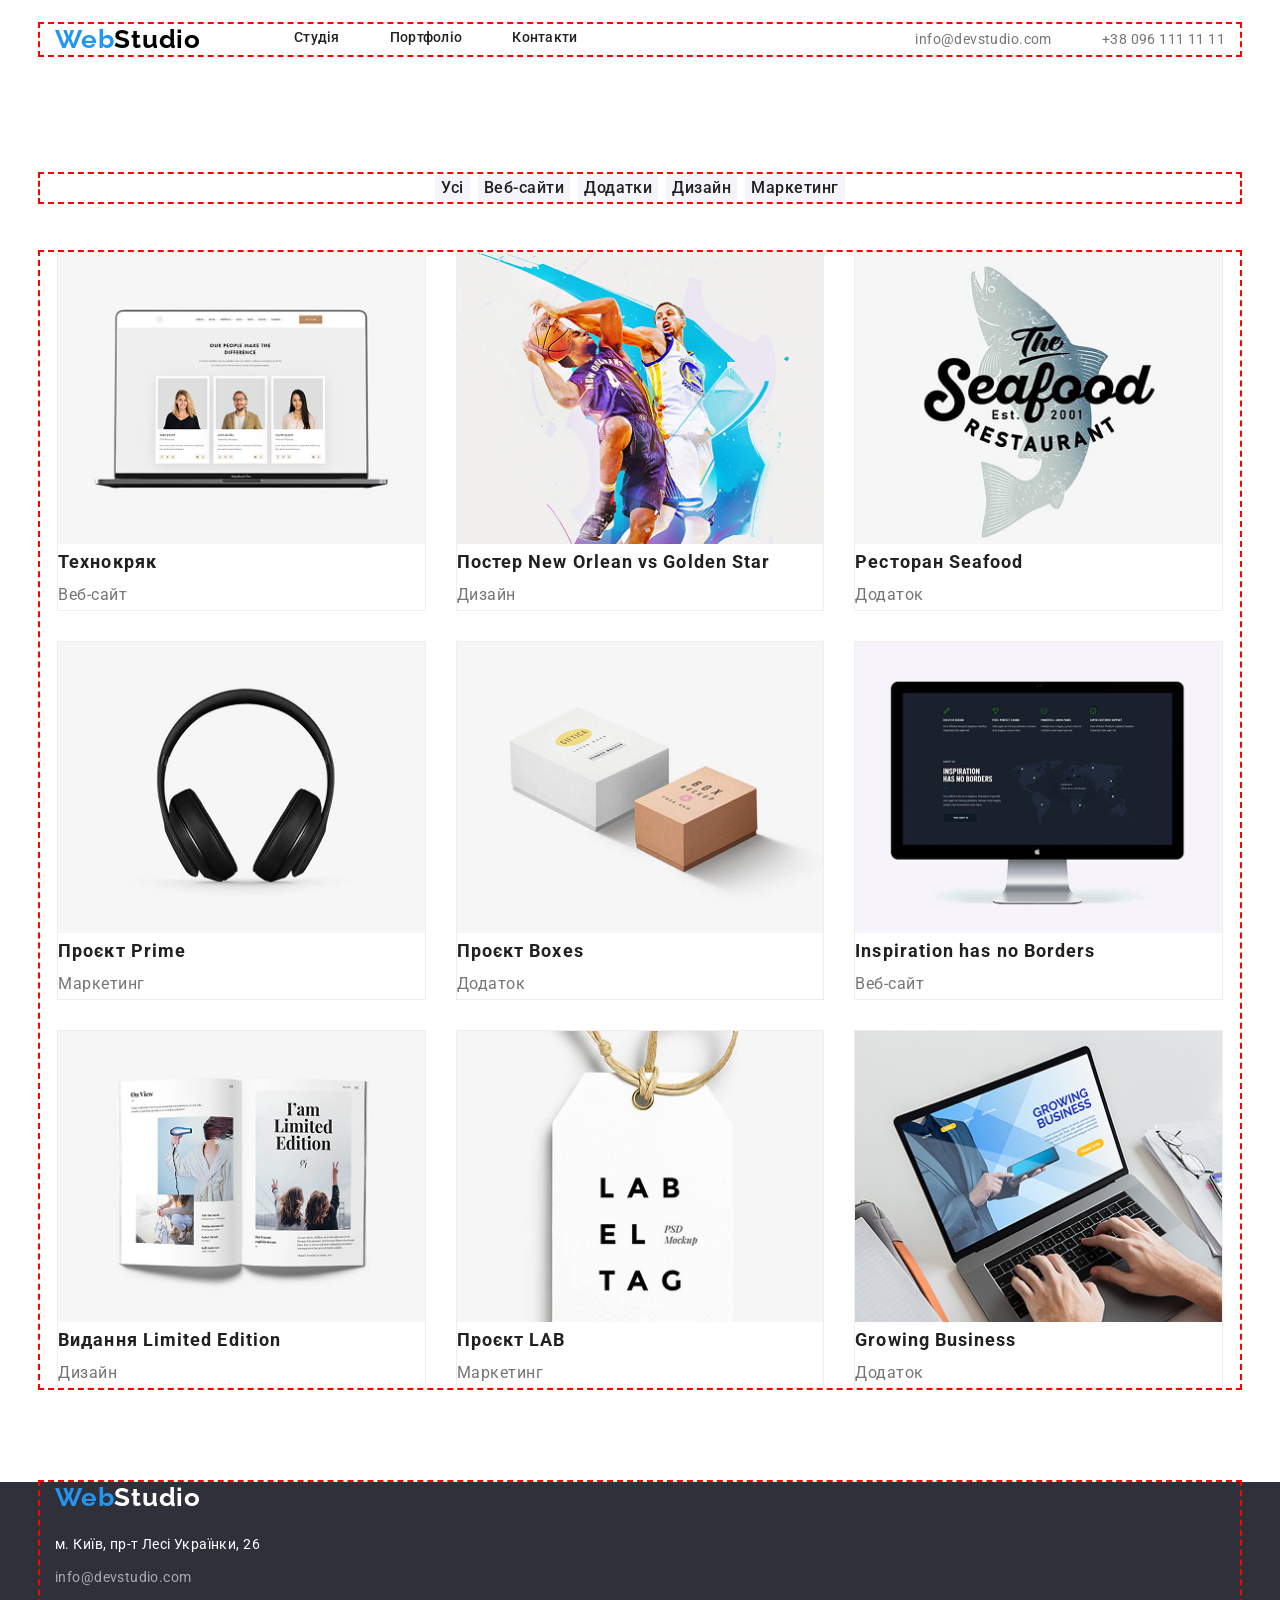
==== portfolio.html @ 9ac4203a "commit hover after" ====
<!DOCTYPE html>
<html lang="en">
<head>
    <meta charset="UTF-8">
    <meta name="viewport" content="width=device-width, initial-scale=1.0">
    <title>Portfolio</title>
<link rel="preconnect" href="https://fonts.googleapis.com">
<link rel="preconnect" href="https://fonts.gstatic.com" crossorigin>
<link href="https://fonts.googleapis.com/css2?family=Raleway:ital,wght@0,100..900;1,100..900&family=Roboto:ital,wght@0,100..900;1,100..900&display=swap" rel="stylesheet">
<link rel="stylesheet" href="https://cdnjs.cloudflare.com/ajax/libs/modern-normalize/3.0.1/modern-normalize.min.css" integrity="sha512-q6WgHqiHlKyOqslT/lgBgodhd03Wp4BEqKeW6nNtlOY4quzyG3VoQKFrieaCeSnuVseNKRGpGeDU3qPmabCANg==" crossorigin="anonymous" referrerpolicy="no-referrer" />
<link rel="stylesheet" href="./Css/reset.css">    
<link rel="stylesheet" href="./Css/style.css">
</head>
<body>
  <header class="header">
    <div class="container">
      <a class="header-logo" href="./index.html">
        <span class="header-logo-blue">Web</span>Studio
      </a>
      <nav class="header-navigation">
        <ul class="header-list">
          <li class="header-item"><a class="header-link" href="./index.html">Студія</a></li>
          <li class="header-item"><a class="header-link" href="./portfolio.html">Портфоліо</a></li>
          <li class="header-item"><a class="header-link" href="">Контакти</a></li>
        </ul>
      </nav>
      <ul class="header-contacts">
        <li class="header-contacts-item"><a class="header-contacts-email"
            href="mailto:info@devstudio.com">info@devstudio.com</a></li>
        <li class="header-contacts-item"><a class="header-contacts-tel" href="tel:+38 096 111 11 11">+38 096 111 11
            11</a></li>
      </ul>
    </div>
  </header>
<main>
<section class="fillters">
  <div class="container">
  <ul class="fillters-list">
  <li class="fillters-item"><button class="fillters-button" type="button">Усі</button></li>
  <li class="fillters-item"><button class="fillters-button" type="button">Веб-сайти</button></li>
  <li class="fillters-item"><button class="fillters-button" type="button">Додатки</button></li>
  <li class="fillters-item"><button class="fillters-button" type="button">Дизайн</button></li>
  <li class="fillters-item"><button class="fillters-button" type="button">Маркетинг</button></li>
</ul> 
</div>
</section>
<section class="portfolio">
  <div class="container">
<ul class="portfolio-list">
  <li class="portfolio-item">
    <div class="wrapper">
    <img class="portfolio-img" src="./Images/Технокряк.png" alt="">
    <p class="over">Ресурс пропонує комплексні пропозиції з різним рівнем функціоналу та сервісів. Все це дозволить відвідувачу отримати вичерпні відомості про компанію чи приватну особу.</p>
    </div>
    <h3 class="portfolio-title">Технокряк</h3>
    <p class="portfolio-text">Веб-сайт</p>
  </li>
  <li class="portfolio-item">
    <div class="wrapper">
    <img class="portfolio-img" src="./Images/NewOrlean.png" alt="">
        <p class="over">Ресурс пропонує комплексні пропозиції з різним рівнем функціоналу та сервісів. Все це дозволить відвідувачу отримати вичерпні відомості про компанію чи приватну особу.</p>
        </div>
    <h3 class="portfolio-title">Постер New Orlean vs Golden Star</h3>
    <p class="portfolio-text">Дизайн</p>
  </li>
  <li class="portfolio-item">
    <div class="wrapper">
    <img class="portfolio-img" src="./Images/SeafoodRestaurant.png" alt="">
        <p class="over">Ресурс пропонує комплексні пропозиції з різним рівнем функціоналу та сервісів. Все це дозволить відвідувачу отримати вичерпні відомості про компанію чи приватну особу.</p>
        </div>
    <h3 class="portfolio-title">Ресторан Seafood</h3>
    <p class="portfolio-text">Додаток</p>
  </li>
  <li class="portfolio-item">
    <div class="wrapper">
    <img class="portfolio-img" src="./Images/ПроєктPrime.png" alt="">
        <p class="over">Ресурс пропонує комплексні пропозиції з різним рівнем функціоналу та сервісів. Все це дозволить відвідувачу отримати вичерпні відомості про компанію чи приватну особу.</p>
        </div>
    <h3 class="portfolio-title">Проєкт Prime</h3>
    <p class="portfolio-text">Маркетинг</p>
  </li>
  <li class="portfolio-item">
    <div class="wrapper">
    <img class="portfolio-img" src="./Images/Проєктboxes.png" alt="">
        <p class="over">Ресурс пропонує комплексні пропозиції з різним рівнем функціоналу та сервісів. Все це дозволить відвідувачу отримати вичерпні відомості про компанію чи приватну особу.</p>
        </div>
    <h3 class="portfolio-title">Проєкт Boxes</h3>
    <p class="portfolio-text">Додаток</p>
  </li>
  <li class="portfolio-item">
    <div class="wrapper">
    <img class="portfolio-img" src="./Images/InspirationHasNoBorders.png" alt="">
        <p class="over">Ресурс пропонує комплексні пропозиції з різним рівнем функціоналу та сервісів. Все це дозволить відвідувачу отримати вичерпні відомості про компанію чи приватну особу.</p>
        </div>
    <h3 class="portfolio-title">Inspiration has no Borders</h3>
    <p class="portfolio-text">Веб-сайт</p>
  </li>
  <li class="portfolio-item">
    <div class="wrapper">
    <img class="portfolio-img" src="./Images/ВиданняLimitedEdition.png" alt="">
        <p class="over">Ресурс пропонує комплексні пропозиції з різним рівнем функціоналу та сервісів. Все це дозволить відвідувачу отримати вичерпні відомості про компанію чи приватну особу.</p>
        </div>
    <h3 class="portfolio-title">Видання Limited Edition</h3>
    <p class="portfolio-text">Дизайн</p>
  </li>
  <li class="portfolio-item">
    <div class="wrapper">
    <img class="portfolio-img" src="./Images/ПроєктLab.png" alt="">
        <p class="over">Ресурс пропонує комплексні пропозиції з різним рівнем функціоналу та сервісів. Все це дозволить відвідувачу отримати вичерпні відомості про компанію чи приватну особу.</p>
        </div>
    <h3 class="portfolio-title">Проєкт LAB</h3>
    <p class="portfolio-text">Маркетинг</p>
  </li>
  <li class="portfolio-item">
    <div class="wrapper">
    <img class="portfolio-img" src="./Images/GrowingBusiness.png" alt="">
        <p class="over">Ресурс пропонує комплексні пропозиції з різним рівнем функціоналу та сервісів. Все це дозволить відвідувачу отримати вичерпні відомості про компанію чи приватну особу.</p>
        </div>
    <h3 class="portfolio-title">Growing Business</h3>
    <p class="portfolio-text">Додаток</p>
  </li>
</ul>
</div>
</section>
</main>
<footer class="footer">
  <div class="container">
    <a class="footer-logo" href="./index.html">
      <span class="footer-logo-blue">Web</span>Studio
    </a>
    <ul class="contacts">
      <li class="contacts-item">
        <p class="contacts-address">м. Київ, пр-т Лесі Українки, 26</p>
      </li>
      <li class="contacts-item"><a class="contacts-email" href="mailto:info@devstudio.com">info@devstudio.com</a></li>
      <li class="contacts-item"><a class="contacts-tel" href="tel:+38 096 111 11 11">+38 096 111 11 11</a></li>
    </ul>
  </div>
</footer>
</html>
</body>
</html>
---- Css/style.css ----
:root{    
--accent-color:#2196F3;
--title-color:#212121;
--text-color:#757575;
--text-white:#FFF;
--portfolio-border:#EEE;
--portfolio-bg: rgba(33, 150, 243, 0.90);
}
body {

font-family: "Roboto", sans-serif;
}
.header{
    padding-top: 24px;
    padding-bottom: 25px;
}
.header-contacts-email{
color: var(--text-color);
font-family: Roboto;
font-size: 14px;
font-style: normal;
font-weight: 400;
line-height: 1.71;
letter-spacing: 0.42px;
    
}
.header-navigation{
display: flex;
margin-right: auto;
margin-left: 93px;
}
.header-contacts-tel {
    color: var(--text-color); 
    font-family: Roboto;
    font-size: 14px;
    font-style: normal;
    font-weight: 400;
    line-height: 1.71;
    letter-spacing: 0.42px;

}
.header-logo {
color: #000; 
font-family: Raleway;
font-size: 26px;
font-weight: 700;
line-height: 1.19;
letter-spacing: 0.78px;
text-decoration:none;
}
.header-logo-blue{
color: var(--accent-color);    
}
.header-list{
    list-style: none;
    display: flex;
    gap: 50px;
}
.header-contacts{
display: flex;
list-style: none;
gap: 50px;
}
.header-link{
    color: var(--title-color);
font-size: 14px;
font-style: normal;
font-weight: 500;
line-height: 1.14;
letter-spacing: 0.28px;
text-decoration: none;
}
.header-link::after{
    content: "";
        display: block;
        width: 100%;
        height: 5px;
        background-color: var(--accent-color);
        position: relative;
        left: 0;
        bottom: -20px;
        opacity: 0;
        border-radius: 2px;
}
.header-link:hover::after{
    opacity: 1;
}

.hero{
padding-top: 200px;
padding-bottom: 200px;
    background: #2F303A;
  display: flex;
  align-items: center;
  justify-content: center;
text-align: center;
gap: 30px;
}
.hero-title{
width: 696.0px;
    flex-shrink: 0;
color: var(--text-white);
font-family: Roboto;
font-size: 44px;
font-style: normal;
font-weight: 900;
line-height: 1.36;
letter-spacing: 2.64px;
text-transform: uppercase;
display: flex;
justify-content: center;
align-items: center;
text-align: center;
}
.hero-button{
width: 216.0px;
height: 50.0px;
background-color:var(--accent-color);
color: var(--text-white);
font-family: Roboto;
font-size: 16px;
font-style: normal;
font-weight: 700;
line-height: 1.87;
letter-spacing: 0.96px;
display: flex;
justify-content: center;
align-items: center;
border-radius: 5px;
}
.features{
display: flex;
padding-top: 94px;
padding-bottom: 94px;
    gap: 30px;
}
.features-list{
    display: flex;
  flex-direction: row;
justify-content: space-between;
  align-content: center;
  gap: 30px;
}
.features-item{
    color: var(--title-color);
font-family: Roboto;
font-size: 14px;
font-style: normal;
font-weight: 700;
line-height: 1.14;
letter-spacing: 0.42px;
list-style: none;
flex: 1;

}
.features-text{
    color: var(--text-color);
font-family: Roboto;
font-size: 14px;
font-style: normal;
font-weight: 400;
line-height: 1.71;
letter-spacing: 0.42px;
}
.gallery{
padding-bottom: 94px;
}
.gallery-title{
color: var(--title-color);
font-family: Roboto;
font-size: 36px;
font-style: normal;
font-weight: 700;
line-height: 1.16;
letter-spacing: 1.08px;
display: flex;
justify-content: center;
margin-bottom: 50px;
}
.gallery-list{
    list-style: none;
    display: flex;
    justify-content: center;
    gap: 30px;
}
.team{
    background-color: #F5F4FA;
    padding-top: 94px;
    padding-bottom: 94px;
}
.team-list{
    list-style: none;
    display: flex;
    gap: 30px;
    justify-content: center;
}
.team-img{
width: 270.0px;
height: 260.0px;

}
.team-item{
background-color: var(--text-white) ;
}
.team-title{
color: var(--title-color);
font-family: Roboto;
font-size: 36px;
font-style: normal;
font-weight: 700;
line-height: 1.16;
letter-spacing: 1.08px;
display: flex;
justify-content: center;
margin-bottom: 50px;
}
.team-name{
color: var(--title-color);
font-family: Roboto;
font-size: 16px;
font-style: normal;
font-weight: 500;
line-height: 1.18;
letter-spacing: 0.48px;
display: flex;
justify-content: center;
margin-top: 30px;
}
.team-text{
color:var(--text-color);
font-family: Roboto;
font-size: 16px;
font-style: normal;
font-weight: 400;
line-height: 1.18;
letter-spacing: 0.48px;
display: flex;
justify-content: center;
margin: 10px;
margin-bottom: 30px;
}
.footer{
    background-color: #2F303A;
    margin: 0%;

}
.contacts{
list-style: none;
}
.contacts-address{
color: var(--text-white);
text-decoration: none;
font-family: Roboto;
font-size: 14px;
font-style: normal;
font-weight: 400;
line-height: 1.71;
letter-spacing: 0.42px;
display: flex;
justify-content: start;
margin-top: 20px;
margin-bottom: 9px;
}
.contacts-email{
    color: rgba(255, 255, 255, 0.60);
font-family: Roboto;
font-size: 14px;
font-style: normal;
font-weight: 400;
line-height: 1.71;
letter-spacing: 0.42px;
}
.contacts-tel{
    color: rgba(255, 255, 255, 0.60);
font-family: Roboto;
font-size: 14px;
font-style: normal;
font-weight: 400;
line-height: 1.71;
letter-spacing: 0.42px;
}
.contacts-item:nth-child(2){
    margin-bottom: 9px;
}
.fillters{
display: flex;
justify-content: center;
flex-direction: row;
padding-top: 94px;
padding-bottom: 50px;
}
.fillters-list{
list-style: none;
display: flex;
    justify-content: center;
    flex-direction: row;
gap: 8px;
}
.fillters-button{
background-color: #F5F4FA;
color:var(--title-color);
text-align: center;
font-family: Roboto;
font-size: 16px;
font-style: normal;
font-weight: 500;
line-height: 1.62;
letter-spacing: 0.48px;
border-radius: 4px;
}
.portfolio-list{
list-style: none;
display: flex;
justify-content: center;
align-items: center;
flex-wrap: wrap;
gap: 30px;
}
.portfolio-item{
background-color: var(--text-white);    
border: 1px solid var(--portfolio-border);
width: 31.5%;
}
.portfolio-item:hover{
    .over{
        opacity: 1;
    }
}
.wrapper{
    position: relative;
}
.over{
    position: absolute;
    top: 0;
    left: 0;
color: var(--text-white);
    font-size: 18px;
    font-style: normal;
    font-weight: 400;
    line-height: 28px;
    letter-spacing: 0.54px;
    background: var(--portfolio-bg);
    width: 100%;
    height: 100%;
    padding: 63px 24px;
    opacity: 0;
}
.portfolio-img{
width: 100%;
height: auto;
}
.portfolio-title{
color:var(--title-color);
font-family: Roboto;
font-size: 18px;
font-style: normal;
font-weight: 700;
line-height: 2;
letter-spacing: 1.08px;
display: flex;
    
}
.portfolio-text{
color: var(--text-color);
font-family: Roboto;
font-size: 16px;
font-style: normal;
font-weight: 400;
line-height: 1.85;
letter-spacing: 0.48px;
display: flex;
}
.footer-logo{
color: var(--text-white);
font-family: Raleway;
font-size: 26px;
font-weight: 700;
line-height: 1.19;
letter-spacing: 0.78px;
text-decoration:none;
display: flex;  
}
.footer-logo-blue{
color: var(--accent-color);  
}  
.header-link:hover{
color: var(--accent-color);    
}
.header-contacts-email:hover{
color: var(--accent-color);
}
.header-contacts-tel:hover{
color: var(--accent-color);
}
.fillters-button:hover{
color: var(--text-white);
background-color: var(--accent-color);
}
.container{
    outline: 2px dashed red;
    width: 1200px;
        margin: 0 auto;
        padding: 0 15px;
}
.header .container {
    display: flex;
    align-items: center;
}
.hero .container{
display: flex;
flex-direction: column;
align-items: center;
gap: 30px;
}
.features .container{
    display: flex;
    align-items: center;
    justify-items: center;
    flex-direction: row;
}
.team .container{
display: flex;
align-items: center; 
justify-content: center;
flex-direction: column;   
}
.portfolio .container{
margin-bottom: 94px;
display: flex;
    justify-content: space-between;
    align-items: flex-start;
}
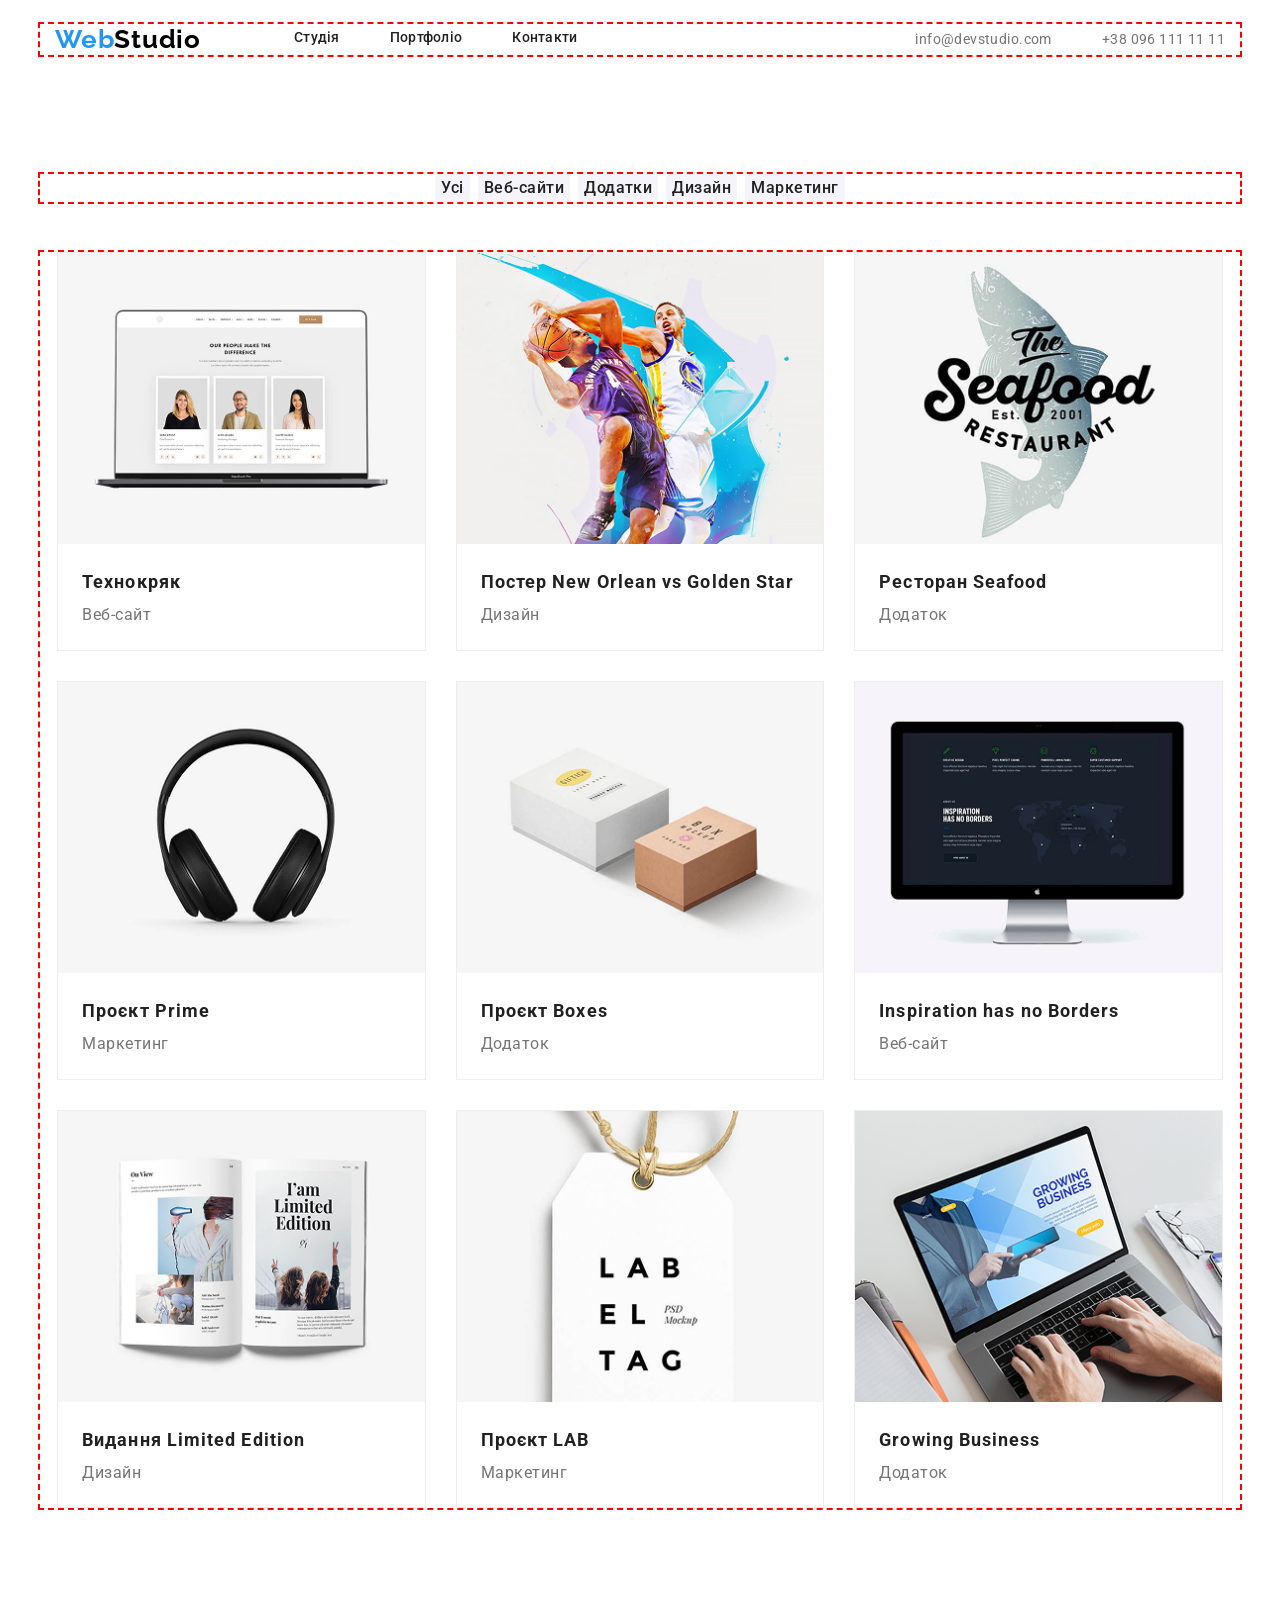
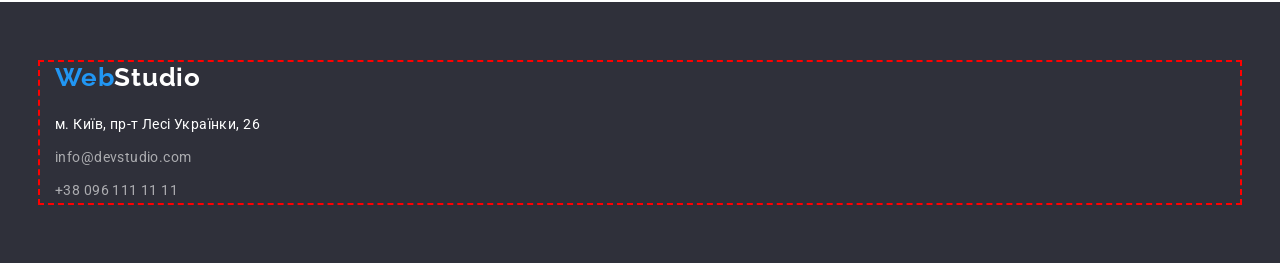
==== commit 22668526: "commit" ====
--- a/portfolio.html
+++ b/portfolio.html
@@ -52,72 +52,90 @@
     <img class="portfolio-img" src="./Images/Технокряк.png" alt="">
     <p class="over">Ресурс пропонує комплексні пропозиції з різним рівнем функціоналу та сервісів. Все це дозволить відвідувачу отримати вичерпні відомості про компанію чи приватну особу.</p>
     </div>
+    <div class="wrap">
     <h3 class="portfolio-title">Технокряк</h3>
     <p class="portfolio-text">Веб-сайт</p>
+  </div>
   </li>
   <li class="portfolio-item">
     <div class="wrapper">
     <img class="portfolio-img" src="./Images/NewOrlean.png" alt="">
         <p class="over">Ресурс пропонує комплексні пропозиції з різним рівнем функціоналу та сервісів. Все це дозволить відвідувачу отримати вичерпні відомості про компанію чи приватну особу.</p>
         </div>
+        <div class="wrap">
     <h3 class="portfolio-title">Постер New Orlean vs Golden Star</h3>
     <p class="portfolio-text">Дизайн</p>
+      </div>
   </li>
   <li class="portfolio-item">
     <div class="wrapper">
     <img class="portfolio-img" src="./Images/SeafoodRestaurant.png" alt="">
         <p class="over">Ресурс пропонує комплексні пропозиції з різним рівнем функціоналу та сервісів. Все це дозволить відвідувачу отримати вичерпні відомості про компанію чи приватну особу.</p>
         </div>
+        <div class="wrap">
     <h3 class="portfolio-title">Ресторан Seafood</h3>
     <p class="portfolio-text">Додаток</p>
+      </div>
   </li>
   <li class="portfolio-item">
     <div class="wrapper">
     <img class="portfolio-img" src="./Images/ПроєктPrime.png" alt="">
         <p class="over">Ресурс пропонує комплексні пропозиції з різним рівнем функціоналу та сервісів. Все це дозволить відвідувачу отримати вичерпні відомості про компанію чи приватну особу.</p>
         </div>
+        <div class="wrap">
     <h3 class="portfolio-title">Проєкт Prime</h3>
     <p class="portfolio-text">Маркетинг</p>
+      </div>
   </li>
   <li class="portfolio-item">
     <div class="wrapper">
     <img class="portfolio-img" src="./Images/Проєктboxes.png" alt="">
         <p class="over">Ресурс пропонує комплексні пропозиції з різним рівнем функціоналу та сервісів. Все це дозволить відвідувачу отримати вичерпні відомості про компанію чи приватну особу.</p>
         </div>
+        <div class="wrap">
     <h3 class="portfolio-title">Проєкт Boxes</h3>
     <p class="portfolio-text">Додаток</p>
+      </div>
   </li>
   <li class="portfolio-item">
     <div class="wrapper">
     <img class="portfolio-img" src="./Images/InspirationHasNoBorders.png" alt="">
         <p class="over">Ресурс пропонує комплексні пропозиції з різним рівнем функціоналу та сервісів. Все це дозволить відвідувачу отримати вичерпні відомості про компанію чи приватну особу.</p>
         </div>
+        <div class="wrap">
     <h3 class="portfolio-title">Inspiration has no Borders</h3>
     <p class="portfolio-text">Веб-сайт</p>
+      </div>
   </li>
   <li class="portfolio-item">
     <div class="wrapper">
     <img class="portfolio-img" src="./Images/ВиданняLimitedEdition.png" alt="">
         <p class="over">Ресурс пропонує комплексні пропозиції з різним рівнем функціоналу та сервісів. Все це дозволить відвідувачу отримати вичерпні відомості про компанію чи приватну особу.</p>
         </div>
+        <div class="wrap">
     <h3 class="portfolio-title">Видання Limited Edition</h3>
     <p class="portfolio-text">Дизайн</p>
+      </div>
   </li>
   <li class="portfolio-item">
     <div class="wrapper">
     <img class="portfolio-img" src="./Images/ПроєктLab.png" alt="">
         <p class="over">Ресурс пропонує комплексні пропозиції з різним рівнем функціоналу та сервісів. Все це дозволить відвідувачу отримати вичерпні відомості про компанію чи приватну особу.</p>
         </div>
+        <div class="wrap">
     <h3 class="portfolio-title">Проєкт LAB</h3>
     <p class="portfolio-text">Маркетинг</p>
+      </div>
   </li>
   <li class="portfolio-item">
     <div class="wrapper">
     <img class="portfolio-img" src="./Images/GrowingBusiness.png" alt="">
         <p class="over">Ресурс пропонує комплексні пропозиції з різним рівнем функціоналу та сервісів. Все це дозволить відвідувачу отримати вичерпні відомості про компанію чи приватну особу.</p>
         </div>
+        <div class="wrap">
     <h3 class="portfolio-title">Growing Business</h3>
     <p class="portfolio-text">Додаток</p>
+      </div>
   </li>
 </ul>
 </div>
--- a/Css/style.css
+++ b/Css/style.css
@@ -141,6 +141,9 @@
   align-content: center;
   gap: 30px;
 }
+.features-title{
+    margin-bottom: 10px;
+}
 .features-item{
     color: var(--title-color);
 font-family: Roboto;
@@ -242,7 +245,8 @@
 .footer{
     background-color: #2F303A;
     margin: 0%;
-
+padding-top: 60px;
+padding-bottom: 60px;
 }
 .contacts{
 list-style: none;
@@ -328,6 +332,12 @@
 }
 .wrapper{
     position: relative;
+}
+.wrap{
+    padding-left: 24px;
+    padding-right: 24px;
+    padding-bottom: 20px;
+    padding-top: 20px;
 }
 .over{
     position: absolute;
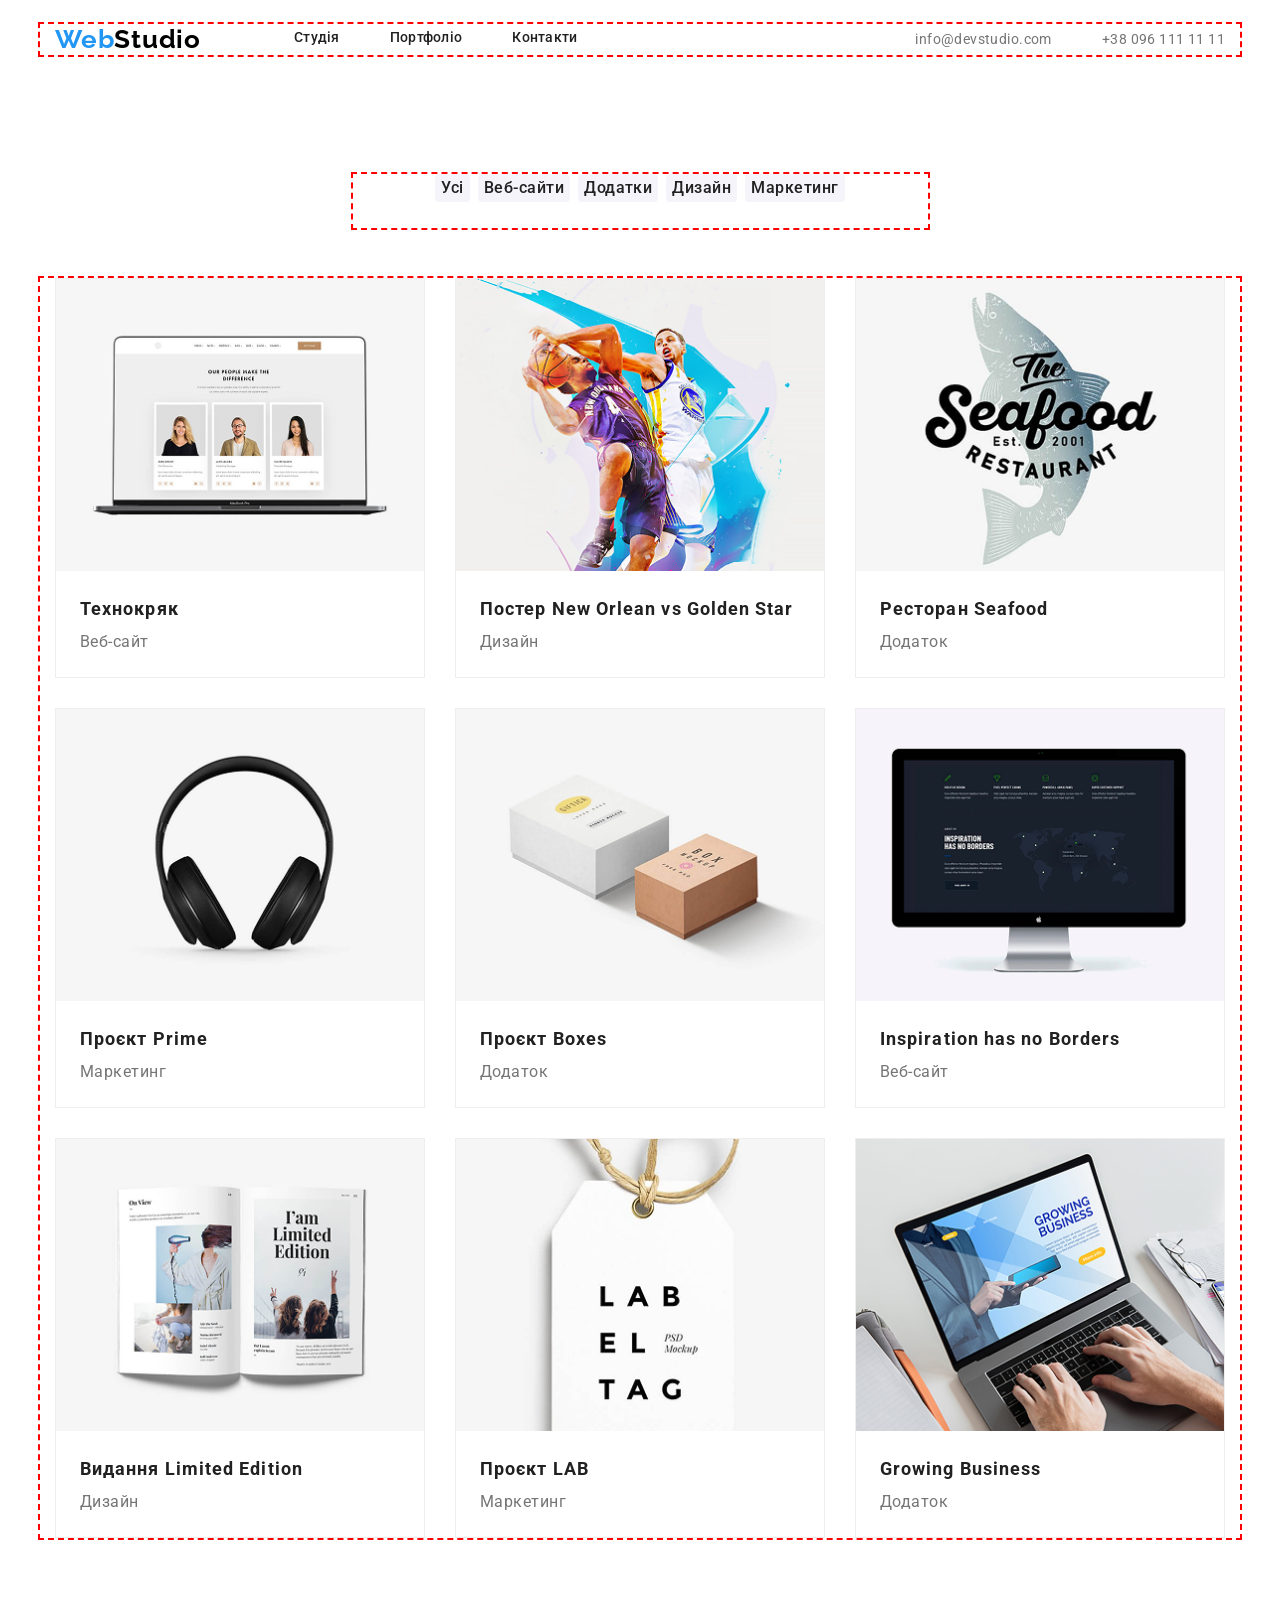
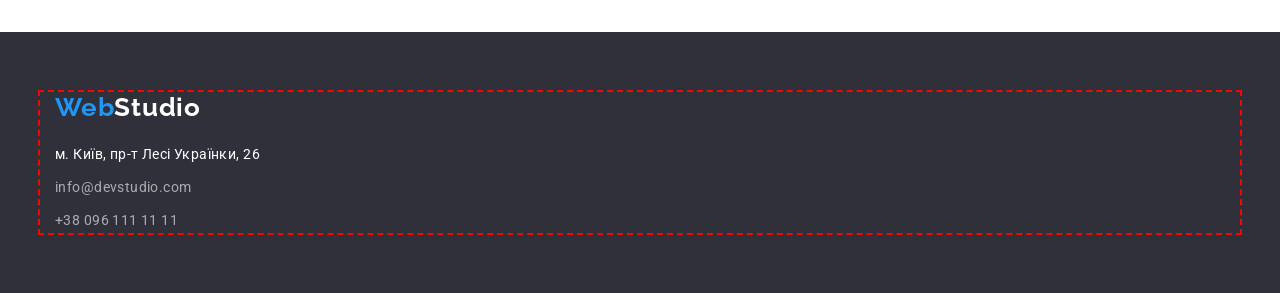
==== commit 51eb71dd: "commit" ====
--- a/portfolio.html
+++ b/portfolio.html
@@ -12,26 +12,27 @@
 <link rel="stylesheet" href="./Css/style.css">
 </head>
 <body>
-  <header class="header">
-    <div class="container">
-      <a class="header-logo" href="./index.html">
-        <span class="header-logo-blue">Web</span>Studio
-      </a>
-      <nav class="header-navigation">
-        <ul class="header-list">
-          <li class="header-item"><a class="header-link" href="./index.html">Студія</a></li>
-          <li class="header-item"><a class="header-link" href="./portfolio.html">Портфоліо</a></li>
-          <li class="header-item"><a class="header-link" href="">Контакти</a></li>
-        </ul>
-      </nav>
-      <ul class="header-contacts">
-        <li class="header-contacts-item"><a class="header-contacts-email"
-            href="mailto:info@devstudio.com">info@devstudio.com</a></li>
-        <li class="header-contacts-item"><a class="header-contacts-tel" href="tel:+38 096 111 11 11">+38 096 111 11
-            11</a></li>
-      </ul>
-    </div>
-  </header>
+<header class="header">
+<div class="container">
+<a class="header-logo" href="./index.html">
+  <span class="header-logo-blue">Web</span>Studio
+</a>
+<nav class="header-navigation">
+<ul class="header-list">
+ <li class="header-item"><a class="header-link" href="./index.html">Студія</a></li>
+ <li class="header-item"><a class="header-link" href="./portfolio.html">Портфоліо</a></li>
+ <li class="header-item"><a class="header-link" href="">Контакти</a></li>  
+</ul>
+</nav>
+<ul class="header-contacts">
+    <li class="header-contacts-item"><a class="header-contacts-email" href="mailto:info@devstudio.com">info@devstudio.com</a></li>
+    <li class="header-contacts-item"><a class="header-contacts-tel" href="tel:+38 096 111 11 11">+38 096 111 11 11</a></li>
+</ul>
+<button type="button" class="header-menu">
+    <img class="header-mobile" src="./Images/menu_40px.png" alt="Відкрити меню">
+</button>
+</div>
+</header> 
 <main>
 <section class="fillters">
   <div class="container">
@@ -141,19 +142,19 @@
 </div>
 </section>
 </main>
-<footer class="footer">
-  <div class="container">
-    <a class="footer-logo" href="./index.html">
-      <span class="footer-logo-blue">Web</span>Studio
-    </a>
-    <ul class="contacts">
-      <li class="contacts-item">
-        <p class="contacts-address">м. Київ, пр-т Лесі Українки, 26</p>
-      </li>
-      <li class="contacts-item"><a class="contacts-email" href="mailto:info@devstudio.com">info@devstudio.com</a></li>
-      <li class="contacts-item"><a class="contacts-tel" href="tel:+38 096 111 11 11">+38 096 111 11 11</a></li>
-    </ul>
-  </div>
+ <footer class="footer">
+<div class="container">
+<div class="footer-box">
+<a class="footer-logo" href="./index.html">
+  <span class="footer-logo-blue">Web</span>Studio
+</a>  
+<ul class="contacts">
+<li class="contacts-item"><p class="contacts-address">м. Київ, пр-т Лесі Українки, 26</p></li>
+<li class="contacts-item"><a class="contacts-email" href="mailto:info@devstudio.com">info@devstudio.com</a></li>
+<li class="contacts-item"><a class="contacts-tel" href="tel:+38 096 111 11 11">+38 096 111 11 11</a></li>
+</ul>
+</div>
+</div>
 </footer>
 </html>
 </body>
--- a/Css/style.css
+++ b/Css/style.css
@@ -11,8 +11,9 @@
 font-family: "Roboto", sans-serif;
 }
 .header{
-    padding-top: 24px;
-    padding-bottom: 25px;
+    display: flex;
+    padding-top: 10px;
+    padding-bottom: 10px;
 }
 .header-contacts-email{
 color: var(--text-color);
@@ -22,12 +23,12 @@
 font-weight: 400;
 line-height: 1.71;
 letter-spacing: 0.42px;
-    
+animation-duration: 3000ms;
+animation-name: LogoScale;    
 }
 .header-navigation{
-display: flex;
-margin-right: auto;
-margin-left: 93px;
+display: none;
+text-decoration: none;
 }
 .header-contacts-tel {
     color: var(--text-color); 
@@ -38,15 +39,42 @@
     line-height: 1.71;
     letter-spacing: 0.42px;
 
-}
+
+
+}
+.header-item{
+    animation-duration: 3000ms;
+animation-name: LogoScale;
+}
+.header-contacts-item{
+    animation-duration: 3000ms;
+animation-name: LogoScale;
+}
+
 .header-logo {
 color: #000; 
+margin-right: auto;
 font-family: Raleway;
 font-size: 26px;
 font-weight: 700;
 line-height: 1.19;
-letter-spacing: 0.78px;
+letter-spacing: 0.72px;
 text-decoration:none;
+animation-duration: 3000ms;
+animation-name: LogoScale;
+animation-iteration-count: infinite;
+}
+@keyframes LogoScale{
+0%{
+scale: 1;
+}
+50%{
+   transform: rotate(3deg);
+scale: 1.15;
+}
+100%{
+scale: 1;
+}
 }
 .header-logo-blue{
 color: var(--accent-color);    
@@ -55,12 +83,15 @@
     list-style: none;
     display: flex;
     gap: 50px;
+    
 }
 .header-contacts{
-display: flex;
+display: none;
 list-style: none;
 gap: 50px;
-}
+margin-left: auto;
+}
+
 .header-link{
     color: var(--title-color);
 font-size: 14px;
@@ -85,7 +116,11 @@
 .header-link:hover::after{
     opacity: 1;
 }
-
+.header-menu{
+    width: 40.0px;
+height: 40.0px;
+
+}
 .hero{
 padding-top: 200px;
 padding-bottom: 200px;
@@ -97,7 +132,6 @@
 gap: 30px;
 }
 .hero-title{
-width: 696.0px;
     flex-shrink: 0;
 color: var(--text-white);
 font-family: Roboto;
@@ -111,6 +145,10 @@
 justify-content: center;
 align-items: center;
 text-align: center;
+
+        width: 100%;
+        min-width: 0;
+
 }
 .hero-button{
 width: 216.0px;
@@ -127,34 +165,72 @@
 justify-content: center;
 align-items: center;
 border-radius: 5px;
+    animation-duration: 3000ms;
+animation-name: hbScale;
+}
+@keyframes hbScale{
+    0%{
+transform: scaleX(1);
+transform: scaleY(1);
+    }
+25%{
+transform: scaleX(1.3);
+}   
+    50%{
+transform: scaleX(1.2);
+transform: scaleY(1.2);
+    }
+    100%{
+transform: scale(1);
+    }
 }
 .features{
-display: flex;
-padding-top: 94px;
-padding-bottom: 94px;
-    gap: 30px;
+padding-top: 60px;
+padding-bottom: 60px;
 }
 .features-list{
     display: flex;
-  flex-direction: row;
-justify-content: space-between;
-  align-content: center;
   gap: 30px;
+  flex-wrap: wrap;
 }
 .features-title{
     margin-bottom: 10px;
+    color: var(--title-color);
+text-align: center;
+font-family: Roboto;
+font-size: 14px;
+font-style: normal;
+font-weight: 700;
+line-height: normal;
+letter-spacing: 0.42px;
+text-transform: uppercase;
+
 }
 .features-item{
-    color: var(--title-color);
-font-family: Roboto;
-font-size: 14px;
-font-style: normal;
-font-weight: 700;
-line-height: 1.14;
-letter-spacing: 0.42px;
-list-style: none;
-flex: 1;
-
+animation-duration: 3000ms;
+animation-name: ftItemScale;
+}
+@keyframes ftItemScale{
+    0%{
+transform: scale(1);
+    }
+    50%{
+transform: scale(1.05);
+    }
+    100%{
+transform: scale(1);
+    }
+}
+@keyframes glItemScale{
+0%{
+transform: scale(1);
+}
+50%{
+transform: scale(1.08);
+}
+100%{
+transform: scale(1);
+}
 }
 .features-text{
     color: var(--text-color);
@@ -167,6 +243,7 @@
 }
 .gallery{
 padding-bottom: 94px;
+display: none;
 }
 .gallery-title{
 color: var(--title-color);
@@ -181,41 +258,55 @@
 margin-bottom: 50px;
 }
 .gallery-list{
-    list-style: none;
+
     display: flex;
-    justify-content: center;
+
     gap: 30px;
+}
+.gallery-item{
+    animation-duration: 5000ms;
+animation-name: glItemScale;
 }
 .team{
     background-color: #F5F4FA;
-    padding-top: 94px;
-    padding-bottom: 94px;
+    padding-top: 60px;
+    padding-bottom: 60px;
 }
 .team-list{
-    list-style: none;
-    display: flex;
+/* flex-direction: column;
+    display: flex; */
     gap: 30px;
-    justify-content: center;
-}
-.team-img{
-width: 270.0px;
-height: 260.0px;
-
-}
+display: grid;
+grid-template-columns: 100%;
+}
+
 .team-item{
 background-color: var(--text-white) ;
+animation-duration: 3000ms;
+animation-name: tItemScale;
+}
+@keyframes tItemScale{
+    0%{
+transform: scale(1);
+    }
+    50%{
+transform: scale(1.1);
+    }
+    100%{
+transform: scale(1);        
+    }
 }
 .team-title{
 color: var(--title-color);
 font-family: Roboto;
-font-size: 36px;
+font-size: 28px;
 font-style: normal;
 font-weight: 700;
 line-height: 1.16;
-letter-spacing: 1.08px;
-display: flex;
-justify-content: center;
-margin-bottom: 50px;
+letter-spacing: 0.84px;
+display: flex;
+justify-content: center;
+margin-bottom: 30px;
 }
 .team-name{
 color: var(--title-color);
@@ -248,6 +339,9 @@
 padding-top: 60px;
 padding-bottom: 60px;
 }
+.footer-box{
+    text-align: center;
+}
 .contacts{
 list-style: none;
 }
@@ -260,8 +354,6 @@
 font-weight: 400;
 line-height: 1.71;
 letter-spacing: 0.42px;
-display: flex;
-justify-content: start;
 margin-top: 20px;
 margin-bottom: 9px;
 }
@@ -287,11 +379,17 @@
     margin-bottom: 9px;
 }
 .fillters{
+flex-wrap: wrap;    
 display: flex;
 justify-content: center;
 flex-direction: row;
 padding-top: 94px;
 padding-bottom: 50px;
+}
+.fillters .container{
+    width: 326.0px;
+height: 91.0px;
+
 }
 .fillters-list{
 list-style: none;
@@ -323,7 +421,7 @@
 .portfolio-item{
 background-color: var(--text-white);    
 border: 1px solid var(--portfolio-border);
-width: 31.5%;
+width: 100%;
 }
 .portfolio-item:hover{
     .over{
@@ -378,7 +476,7 @@
 font-weight: 400;
 line-height: 1.85;
 letter-spacing: 0.48px;
-display: flex;
+
 }
 .footer-logo{
 color: var(--text-white);
@@ -388,7 +486,7 @@
 line-height: 1.19;
 letter-spacing: 0.78px;
 text-decoration:none;
-display: flex;  
+
 }
 .footer-logo-blue{
 color: var(--accent-color);  
@@ -408,10 +506,11 @@
 }
 .container{
     outline: 2px dashed red;
-    width: 1200px;
+    max-width: 1200px;
         margin: 0 auto;
         padding: 0 15px;
 }
+
 .header .container {
     display: flex;
     align-items: center;
@@ -439,4 +538,179 @@
 display: flex;
     justify-content: space-between;
     align-items: flex-start;
-}+}
+
+
+
+
+
+@media (min-width:480px) {
+    .container{
+        width: 480px;
+    }
+    .features-item{
+        width: 450.0px;
+    }
+}
+
+
+
+@media (min-width:768px) {
+    .container{
+        width: 768px;
+    }
+    .header{
+    display: flex;
+    padding-top: 21px;
+    padding-bottom: 21px;
+}
+.header-logo{
+    margin-right: 88px;
+}
+.header-navigation{
+    display: block  ;
+}
+.header-navigation{
+display: block;
+text-decoration: none;
+}
+
+
+
+    .features-item{
+        width: 354.0px;
+    }
+    .features-title{
+        text-align: start;
+    }
+    .team-list{
+        
+        grid-template-columns: repeat(2, 1fr);
+    }
+.header-menu{
+display: none;
+
+}
+.header-mobile{
+ 
+display: none;
+
+}
+.portfolio-list{
+list-style: none;
+display: flex;
+justify-content: flex-start;
+align-items: center;
+flex-wrap: wrap;
+gap: 30px;
+
+}
+.portfolio-item{
+background-color: var(--text-white);    
+border: 1px solid var(--portfolio-border);
+width: 47.72%;
+}
+}
+.fillters{
+    
+display: flex;
+justify-content: center;
+flex-direction: row;
+padding-top: 60px;
+padding-bottom: 40px;
+}
+.fillters .container{
+    width: 575.0px;
+height: 54.0px;
+
+}
+@media screen and (min-width: 768px) and (max-width: 1200px) {
+    .header-contacts {
+        display: flex;
+list-style: none;
+gap: 8px;
+flex-direction: column;
+    }
+}
+
+@media (min-width:1200px) {
+    .container{
+        width: 1200px;
+    }
+    .header{
+    display: flex;
+    padding-top: 24px;
+    padding-bottom: 25px;
+}
+.header-logo{
+    font-size: 26px;
+    letter-spacing: 0.78px;
+    margin-right: 93px;
+}
+.header-menu{
+display: none;
+
+}
+.header-mobile{
+ 
+display: none;
+
+}
+.header-contacts {
+        display: flex;
+list-style: none;
+gap: 50px;
+
+    }
+    .hero-title{
+        width: 696.0px;
+height: 120.0px;
+
+    }
+
+    .features{
+padding-top: 94px;
+padding-bottom: 94px;
+}
+.features-item{
+    width: 270.0px;
+}
+.gallery{
+    display: block;
+}
+.team{
+    padding-top: 94px;
+    padding-bottom: 94px;
+}
+.team-title{
+    margin-bottom: 50px;
+    font-size: 36px;
+    letter-spacing: 1.08px;
+    
+}
+.team-list{
+    grid-template-columns: repeat(4, 1fr);
+}
+.footer-box{
+    text-align: start;
+}
+.fillters{
+ 
+
+display: flex;
+justify-content: center;
+flex-direction: row;
+padding-top: 94px;
+padding-bottom: 50px;
+}
+.fillters .container{
+    width: 575.0px;
+height: 54.0px;
+
+}
+.portfolio-item{
+background-color: var(--text-white);    
+border: 1px solid var(--portfolio-border);
+width: 31.625%;
+}
+}
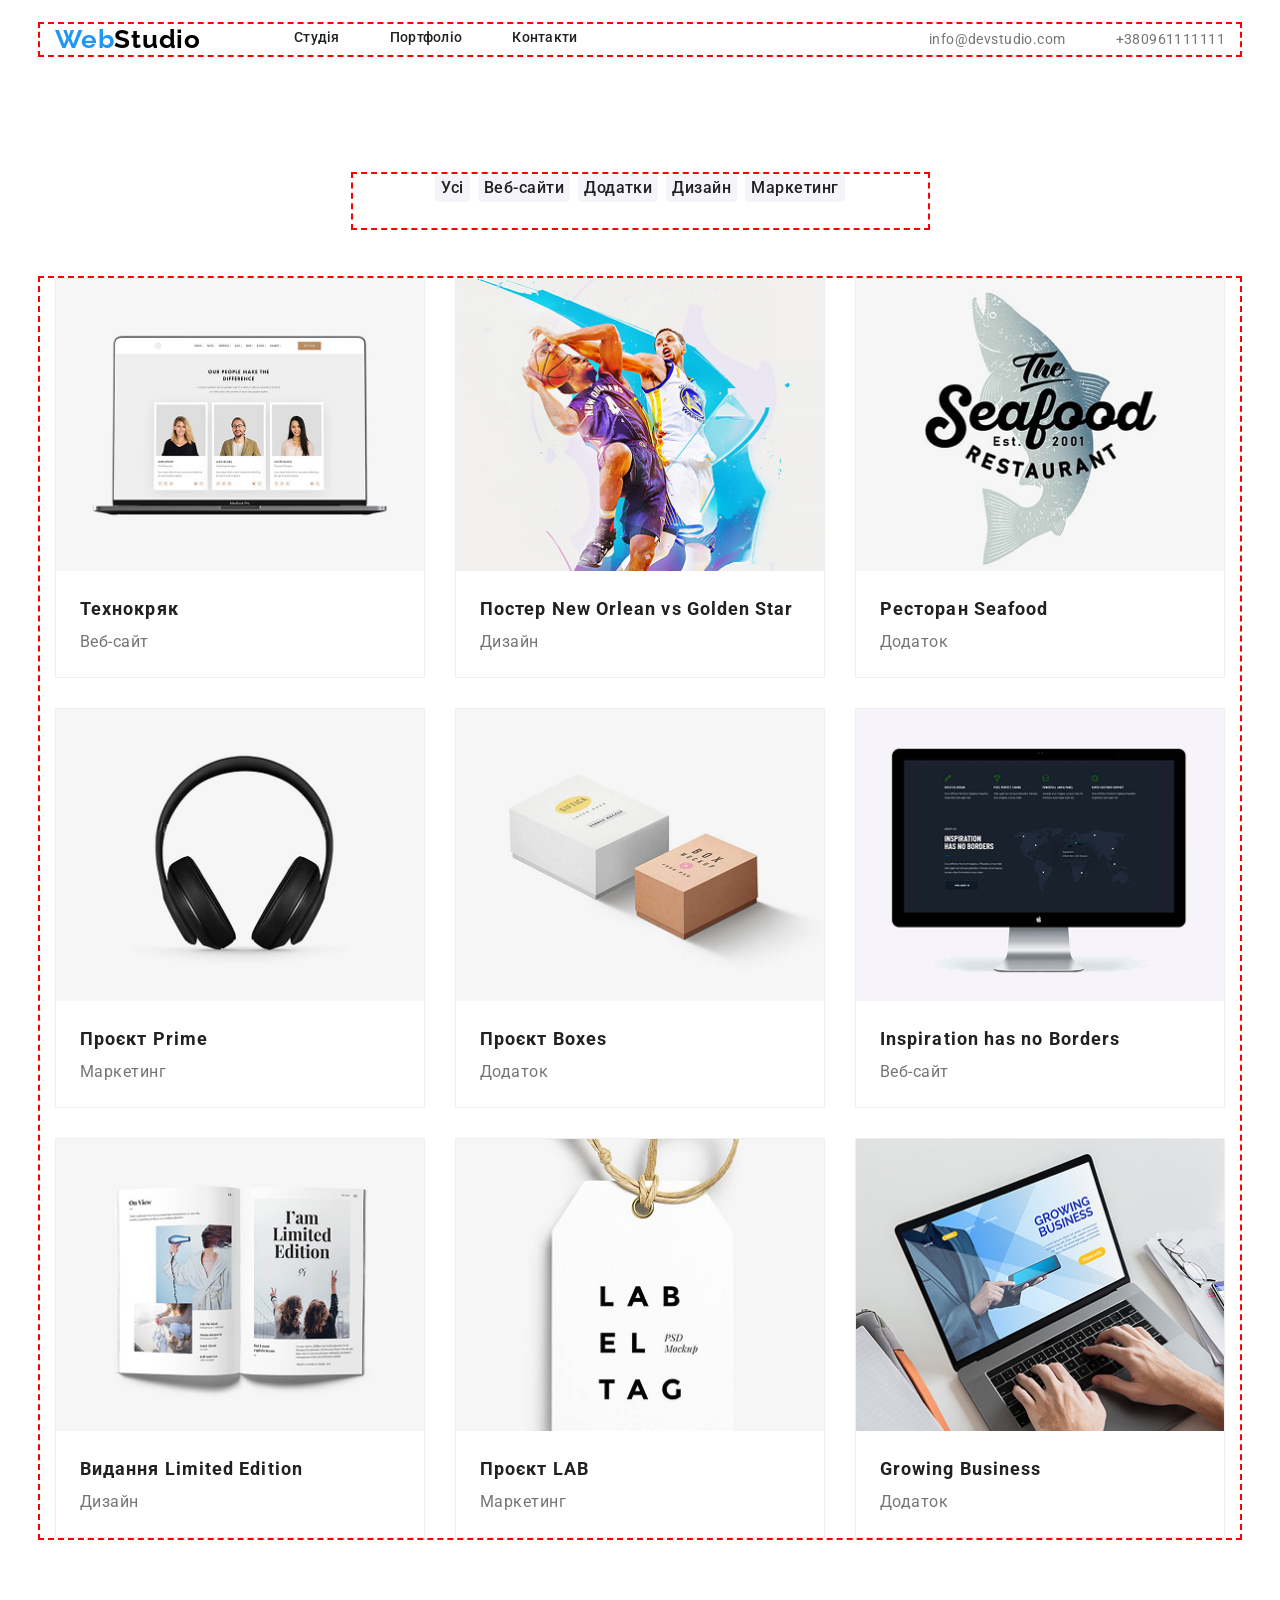
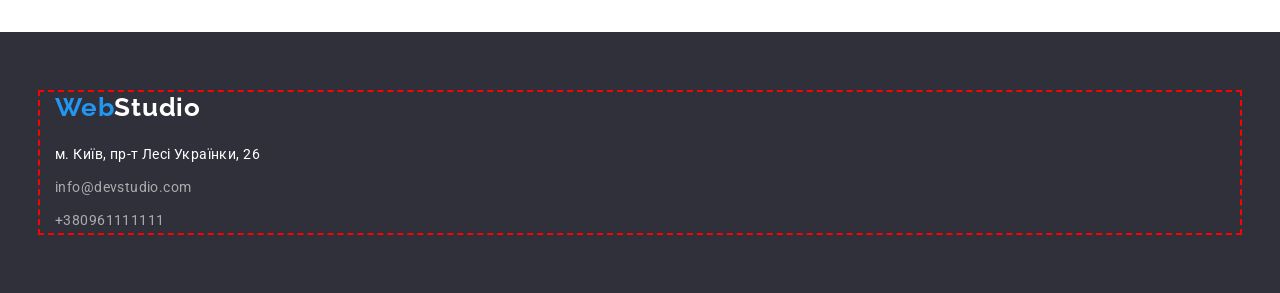
==== commit 6df6e182: "validator fix" ====
--- a/portfolio.html
+++ b/portfolio.html
@@ -26,7 +26,7 @@
 </nav>
 <ul class="header-contacts">
     <li class="header-contacts-item"><a class="header-contacts-email" href="mailto:info@devstudio.com">info@devstudio.com</a></li>
-    <li class="header-contacts-item"><a class="header-contacts-tel" href="tel:+38 096 111 11 11">+38 096 111 11 11</a></li>
+    <li class="header-contacts-item"><a class="header-contacts-tel" href="tel:+380961111111">+380961111111</a></li>
 </ul>
 <button type="button" class="header-menu">
     <img class="header-mobile" src="./Images/menu_40px.png" alt="Відкрити меню">
@@ -151,11 +151,10 @@
 <ul class="contacts">
 <li class="contacts-item"><p class="contacts-address">м. Київ, пр-т Лесі Українки, 26</p></li>
 <li class="contacts-item"><a class="contacts-email" href="mailto:info@devstudio.com">info@devstudio.com</a></li>
-<li class="contacts-item"><a class="contacts-tel" href="tel:+38 096 111 11 11">+38 096 111 11 11</a></li>
+<li class="contacts-item"><a class="contacts-tel" href="tel:+380961111111">+380961111111</a></li>
 </ul>
 </div>
 </div>
 </footer>
+</body>
 </html>
-</body>
-</html>
--- a/Css/style.css
+++ b/Css/style.css
@@ -64,6 +64,16 @@
 animation-name: LogoScale;
 animation-iteration-count: infinite;
 }
+.header-icons{
+    width: 16.0px;
+height: 12.0px;
+fill: var(--text-color);
+}
+.header-contacts-tel{
+    width: 16.0px;
+height: 10.0px;
+
+}
 @keyframes LogoScale{
 0%{
 scale: 1;
@@ -122,9 +132,12 @@
 
 }
 .hero{
-padding-top: 200px;
-padding-bottom: 200px;
-    background: #2F303A;
+padding-top: 118px;
+padding-bottom: 118px;
+background-image: url(./Img.png);
+background-repeat: no-repeat;
+    background-size: cover;
+    background-position: center;
   display: flex;
   align-items: center;
   justify-content: center;
@@ -133,25 +146,23 @@
 }
 .hero-title{
     flex-shrink: 0;
-color: var(--text-white);
-font-family: Roboto;
-font-size: 44px;
+
+
+    color: #FFF;
+text-align: center;
+font-family: Roboto;
+font-size: 26px;
 font-style: normal;
 font-weight: 900;
-line-height: 1.36;
-letter-spacing: 2.64px;
+line-height: 42px;
+letter-spacing: 1.56px;
 text-transform: uppercase;
-display: flex;
-justify-content: center;
-align-items: center;
-text-align: center;
-
         width: 100%;
         min-width: 0;
 
 }
 .hero-button{
-width: 216.0px;
+width: 200.0px;
 height: 50.0px;
 background-color:var(--accent-color);
 color: var(--text-white);
@@ -264,6 +275,7 @@
     gap: 30px;
 }
 .gallery-item{
+    
     animation-duration: 5000ms;
 animation-name: glItemScale;
 }
@@ -281,9 +293,13 @@
 }
 
 .team-item{
-background-color: var(--text-white) ;
+border-radius: 0 0 4px 4px;
+background: var(--text-white);
+box-shadow: 0 1px 3px 0 rgba(0, 0, 0, 0.12), 0 1px 1px 0 rgba(0, 0, 0, 0.14), 0 2px 1px 0 rgba(0, 0, 0, 0.20);
+
 animation-duration: 3000ms;
 animation-name: tItemScale;
+
 }
 @keyframes tItemScale{
     0%{
@@ -411,17 +427,15 @@
 border-radius: 4px;
 }
 .portfolio-list{
-list-style: none;
-display: flex;
-justify-content: center;
-align-items: center;
-flex-wrap: wrap;
+display: grid;
 gap: 30px;
+grid-template-columns: repeat(1, 1fr);
 }
 .portfolio-item{
 background-color: var(--text-white);    
 border: 1px solid var(--portfolio-border);
-width: 100%;
+display: grid;
+
 }
 .portfolio-item:hover{
     .over{
@@ -574,7 +588,35 @@
 display: block;
 text-decoration: none;
 }
-
+.hero{
+padding-top: 118px;
+padding-bottom: 118px;
+background-image: url(./Img.png);
+background-repeat: no-repeat;
+    background-size: cover;
+    background-position: center;
+    background: rgba(47, 48, 58, 0.40);
+
+  display: flex;
+  align-items: center;
+  justify-content: center;
+text-align: center;
+gap: 30px;
+}
+.hero-title{
+    width: 360.0px;
+height: 84.0px;
+    color: #FFF;
+text-align: center;
+font-family: Roboto;
+font-size: 26px;
+font-style: normal;
+font-weight: 900;
+line-height: 42px;
+letter-spacing: 1.56px;
+text-transform: uppercase;
+
+}
 
 
     .features-item{
@@ -597,18 +639,13 @@
 
 }
 .portfolio-list{
-list-style: none;
-display: flex;
-justify-content: flex-start;
-align-items: center;
-flex-wrap: wrap;
+display: grid;
 gap: 30px;
-
+grid-template-columns: repeat(2, 1fr);
 }
 .portfolio-item{
 background-color: var(--text-white);    
 border: 1px solid var(--portfolio-border);
-width: 47.72%;
 }
 }
 .fillters{
@@ -662,12 +699,43 @@
 gap: 50px;
 
     }
+    .hero{
+padding-top: 200px;
+padding-bottom: 200px;
+background-image: url(./Img.png) ;
+background-repeat: no-repeat;
+    background-size: cover;
+    background-position: center;
+  display: flex;
+  align-items: center;
+  justify-content: center;
+text-align: center;
+gap: 30px;
+}
     .hero-title{
         width: 696.0px;
 height: 120.0px;
 
     }
-
+.hero-button{
+    width: 216.0px;
+height: 50.0px;
+}
+.hero-title{
+    width: 696.0px;
+height: 120.0px;
+
+    color: #FFF;
+text-align: center;
+font-family: Roboto;
+font-size: 44px;
+font-style: normal;
+font-weight: 900;
+line-height: 60px;
+letter-spacing: 2.64px;
+text-transform: uppercase;
+
+}
     .features{
 padding-top: 94px;
 padding-bottom: 94px;
@@ -711,6 +779,10 @@
 .portfolio-item{
 background-color: var(--text-white);    
 border: 1px solid var(--portfolio-border);
-width: 31.625%;
-}
-}
+}
+.portfolio-list{
+display: grid;
+gap: 30px;
+grid-template-columns: repeat(3, 1fr);
+}
+}
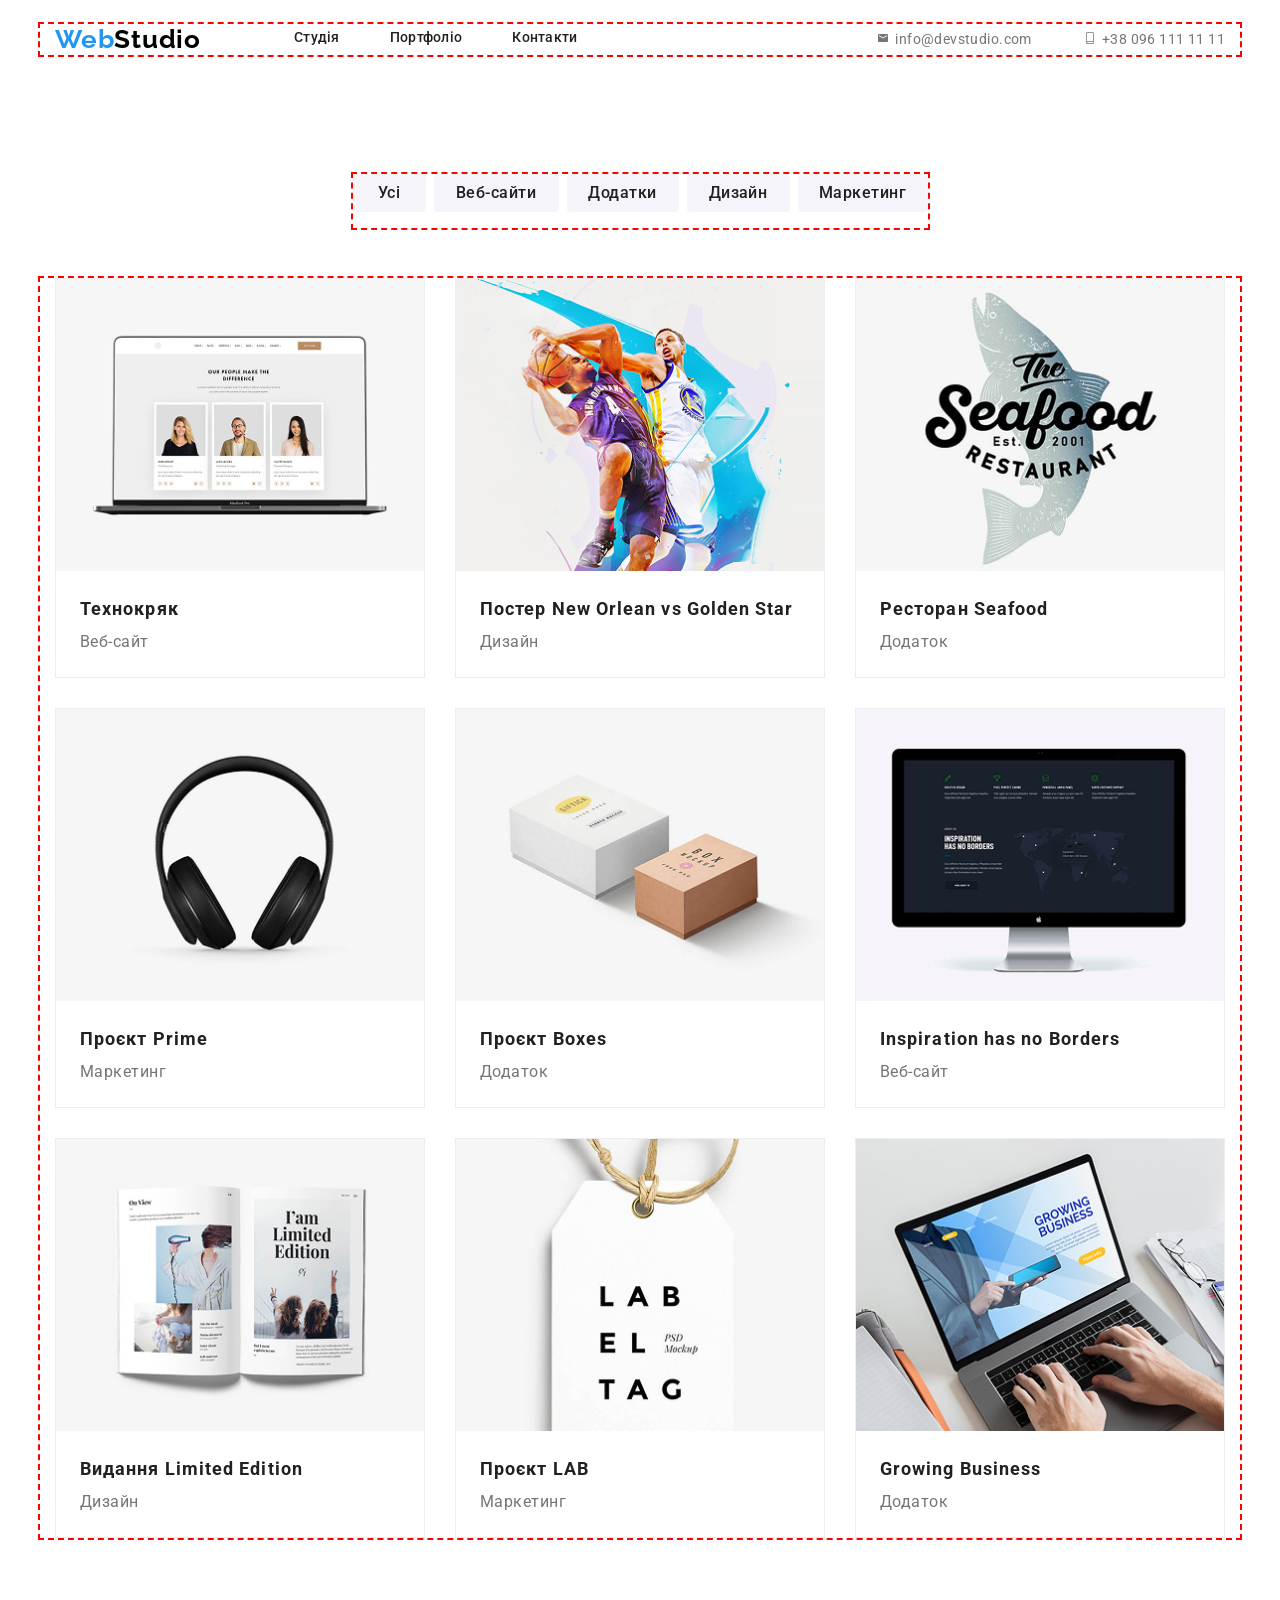
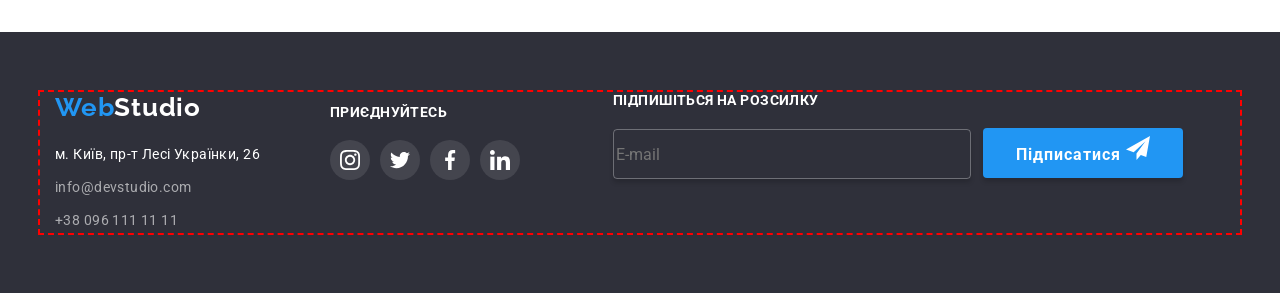
==== commit 3484747c: "commit" ====
--- a/portfolio.html
+++ b/portfolio.html
@@ -1,160 +1,349 @@
-<!DOCTYPE html>
+<!doctype html>
 <html lang="en">
-<head>
-    <meta charset="UTF-8">
-    <meta name="viewport" content="width=device-width, initial-scale=1.0">
+  <head>
+    <meta charset="UTF-8" />
+    <meta name="viewport" content="width=device-width, initial-scale=1.0" />
     <title>Portfolio</title>
-<link rel="preconnect" href="https://fonts.googleapis.com">
-<link rel="preconnect" href="https://fonts.gstatic.com" crossorigin>
-<link href="https://fonts.googleapis.com/css2?family=Raleway:ital,wght@0,100..900;1,100..900&family=Roboto:ital,wght@0,100..900;1,100..900&display=swap" rel="stylesheet">
-<link rel="stylesheet" href="https://cdnjs.cloudflare.com/ajax/libs/modern-normalize/3.0.1/modern-normalize.min.css" integrity="sha512-q6WgHqiHlKyOqslT/lgBgodhd03Wp4BEqKeW6nNtlOY4quzyG3VoQKFrieaCeSnuVseNKRGpGeDU3qPmabCANg==" crossorigin="anonymous" referrerpolicy="no-referrer" />
-<link rel="stylesheet" href="./Css/reset.css">    
-<link rel="stylesheet" href="./Css/style.css">
-</head>
-<body>
-<header class="header">
-<div class="container">
-<a class="header-logo" href="./index.html">
-  <span class="header-logo-blue">Web</span>Studio
-</a>
-<nav class="header-navigation">
-<ul class="header-list">
- <li class="header-item"><a class="header-link" href="./index.html">Студія</a></li>
- <li class="header-item"><a class="header-link" href="./portfolio.html">Портфоліо</a></li>
- <li class="header-item"><a class="header-link" href="">Контакти</a></li>  
-</ul>
-</nav>
-<ul class="header-contacts">
-    <li class="header-contacts-item"><a class="header-contacts-email" href="mailto:info@devstudio.com">info@devstudio.com</a></li>
-    <li class="header-contacts-item"><a class="header-contacts-tel" href="tel:+380961111111">+380961111111</a></li>
-</ul>
-<button type="button" class="header-menu">
-    <img class="header-mobile" src="./Images/menu_40px.png" alt="Відкрити меню">
-</button>
-</div>
-</header> 
-<main>
-<section class="fillters">
-  <div class="container">
-  <ul class="fillters-list">
-  <li class="fillters-item"><button class="fillters-button" type="button">Усі</button></li>
-  <li class="fillters-item"><button class="fillters-button" type="button">Веб-сайти</button></li>
-  <li class="fillters-item"><button class="fillters-button" type="button">Додатки</button></li>
-  <li class="fillters-item"><button class="fillters-button" type="button">Дизайн</button></li>
-  <li class="fillters-item"><button class="fillters-button" type="button">Маркетинг</button></li>
-</ul> 
-</div>
-</section>
-<section class="portfolio">
-  <div class="container">
-<ul class="portfolio-list">
-  <li class="portfolio-item">
-    <div class="wrapper">
-    <img class="portfolio-img" src="./Images/Технокряк.png" alt="">
-    <p class="over">Ресурс пропонує комплексні пропозиції з різним рівнем функціоналу та сервісів. Все це дозволить відвідувачу отримати вичерпні відомості про компанію чи приватну особу.</p>
-    </div>
-    <div class="wrap">
-    <h3 class="portfolio-title">Технокряк</h3>
-    <p class="portfolio-text">Веб-сайт</p>
-  </div>
-  </li>
-  <li class="portfolio-item">
-    <div class="wrapper">
-    <img class="portfolio-img" src="./Images/NewOrlean.png" alt="">
-        <p class="over">Ресурс пропонує комплексні пропозиції з різним рівнем функціоналу та сервісів. Все це дозволить відвідувачу отримати вичерпні відомості про компанію чи приватну особу.</p>
+    <link rel="preconnect" href="https://fonts.googleapis.com" />
+    <link rel="preconnect" href="https://fonts.gstatic.com" crossorigin />
+    <link
+      href="https://fonts.googleapis.com/css2?family=Raleway:ital,wght@0,100..900;1,100..900&family=Roboto:ital,wght@0,100..900;1,100..900&display=swap"
+      rel="stylesheet"
+    />
+    <link
+      rel="stylesheet"
+      href="https://cdnjs.cloudflare.com/ajax/libs/modern-normalize/3.0.1/modern-normalize.min.css"
+      integrity="sha512-q6WgHqiHlKyOqslT/lgBgodhd03Wp4BEqKeW6nNtlOY4quzyG3VoQKFrieaCeSnuVseNKRGpGeDU3qPmabCANg=="
+      crossorigin="anonymous"
+      referrerpolicy="no-referrer"
+    />
+    <link rel="stylesheet" href="./Css/reset.css" />
+    <link rel="stylesheet" href="./Css/style.css" />
+  </head>
+  <body>
+    <header class="header">
+      <div class="container">
+        <a class="header-logo" href="./index.html">
+          <span class="header-logo-blue">Web</span>Studio
+        </a>
+        <nav class="header-navigation">
+          <ul class="header-list">
+            <li class="header-item">
+              <a class="header-link" href="./index.html">Студія</a>
+            </li>
+            <li class="header-item">
+              <a class="header-link" href="./portfolio.html">Портфоліо</a>
+            </li>
+            <li class="header-item">
+              <a class="header-link" href="">Контакти</a>
+            </li>
+          </ul>
+        </nav>
+        <ul class="header-contacts">
+          <li class="header-contacts-item">
+            <a class="header-contacts-link" href="mailto:info@devstudio.com">
+              <svg class="header-icons" width="16" height="12">
+                <use href="./Images/symbol-defs.svg#email"></use>
+              </svg>
+              <span class="header-contacts-email">info@devstudio.com</span>
+            </a>
+          </li>
+
+          <li class="header-contacts-item">
+            <a class="header-contacts-link" href="tel:+380961111111">
+              <svg class="header-icons" width="10" height="16">
+                <use href="./Images/symbol-defs.svg#smartphone"></use>
+              </svg>
+              <span class="header-contacts-tel">+38 096 111 11 11</span>
+            </a>
+          </li>
+        </ul>
+        <button type="button" class="header-menu">
+          <img
+            class="header-mobile"
+            src="./Images/menu_40px.png"
+            alt="Відкрити меню"
+          />
+        </button>
+      </div>
+    </header>
+    <main>
+      <section class="fillters">
+        <div class="container">
+          <ul class="fillters-list">
+            <li class="fillters-item">
+              <button class="fillters-button" type="button">Усі</button>
+            </li>
+            <li class="fillters-item">
+              <button class="fillters-button" type="button">Веб-сайти</button>
+            </li>
+            <li class="fillters-item">
+              <button class="fillters-button" type="button">Додатки</button>
+            </li>
+            <li class="fillters-item">
+              <button class="fillters-button" type="button">Дизайн</button>
+            </li>
+            <li class="fillters-item">
+              <button class="fillters-button" type="button">Маркетинг</button>
+            </li>
+          </ul>
         </div>
-        <div class="wrap">
-    <h3 class="portfolio-title">Постер New Orlean vs Golden Star</h3>
-    <p class="portfolio-text">Дизайн</p>
+      </section>
+      <section class="portfolio">
+        <div class="container">
+          <ul class="portfolio-list">
+            <li class="portfolio-item">
+              <div class="wrapper">
+                <img
+                  class="portfolio-img"
+                  src="./Images/Технокряк.png"
+                  alt=""
+                />
+                <p class="over">
+                  Ресурс пропонує комплексні пропозиції з різним рівнем
+                  функціоналу та сервісів. Все це дозволить відвідувачу отримати
+                  вичерпні відомості про компанію чи приватну особу.
+                </p>
+              </div>
+              <div class="wrap">
+                <h3 class="portfolio-title">Технокряк</h3>
+                <p class="portfolio-text">Веб-сайт</p>
+              </div>
+            </li>
+            <li class="portfolio-item">
+              <div class="wrapper">
+                <img
+                  class="portfolio-img"
+                  src="./Images/NewOrlean.png"
+                  alt=""
+                />
+                <p class="over">
+                  Ресурс пропонує комплексні пропозиції з різним рівнем
+                  функціоналу та сервісів. Все це дозволить відвідувачу отримати
+                  вичерпні відомості про компанію чи приватну особу.
+                </p>
+              </div>
+              <div class="wrap">
+                <h3 class="portfolio-title">
+                  Постер New Orlean vs Golden Star
+                </h3>
+                <p class="portfolio-text">Дизайн</p>
+              </div>
+            </li>
+            <li class="portfolio-item">
+              <div class="wrapper">
+                <img
+                  class="portfolio-img"
+                  src="./Images/SeafoodRestaurant.png"
+                  alt=""
+                />
+                <p class="over">
+                  Ресурс пропонує комплексні пропозиції з різним рівнем
+                  функціоналу та сервісів. Все це дозволить відвідувачу отримати
+                  вичерпні відомості про компанію чи приватну особу.
+                </p>
+              </div>
+              <div class="wrap">
+                <h3 class="portfolio-title">Ресторан Seafood</h3>
+                <p class="portfolio-text">Додаток</p>
+              </div>
+            </li>
+            <li class="portfolio-item">
+              <div class="wrapper">
+                <img
+                  class="portfolio-img"
+                  src="./Images/ПроєктPrime.png"
+                  alt=""
+                />
+                <p class="over">
+                  Ресурс пропонує комплексні пропозиції з різним рівнем
+                  функціоналу та сервісів. Все це дозволить відвідувачу отримати
+                  вичерпні відомості про компанію чи приватну особу.
+                </p>
+              </div>
+              <div class="wrap">
+                <h3 class="portfolio-title">Проєкт Prime</h3>
+                <p class="portfolio-text">Маркетинг</p>
+              </div>
+            </li>
+            <li class="portfolio-item">
+              <div class="wrapper">
+                <img
+                  class="portfolio-img"
+                  src="./Images/Проєктboxes.png"
+                  alt=""
+                />
+                <p class="over">
+                  Ресурс пропонує комплексні пропозиції з різним рівнем
+                  функціоналу та сервісів. Все це дозволить відвідувачу отримати
+                  вичерпні відомості про компанію чи приватну особу.
+                </p>
+              </div>
+              <div class="wrap">
+                <h3 class="portfolio-title">Проєкт Boxes</h3>
+                <p class="portfolio-text">Додаток</p>
+              </div>
+            </li>
+            <li class="portfolio-item">
+              <div class="wrapper">
+                <img
+                  class="portfolio-img"
+                  src="./Images/InspirationHasNoBorders.png"
+                  alt=""
+                />
+                <p class="over">
+                  Ресурс пропонує комплексні пропозиції з різним рівнем
+                  функціоналу та сервісів. Все це дозволить відвідувачу отримати
+                  вичерпні відомості про компанію чи приватну особу.
+                </p>
+              </div>
+              <div class="wrap">
+                <h3 class="portfolio-title">Inspiration has no Borders</h3>
+                <p class="portfolio-text">Веб-сайт</p>
+              </div>
+            </li>
+            <li class="portfolio-item">
+              <div class="wrapper">
+                <img
+                  class="portfolio-img"
+                  src="./Images/ВиданняLimitedEdition.png"
+                  alt=""
+                />
+                <p class="over">
+                  Ресурс пропонує комплексні пропозиції з різним рівнем
+                  функціоналу та сервісів. Все це дозволить відвідувачу отримати
+                  вичерпні відомості про компанію чи приватну особу.
+                </p>
+              </div>
+              <div class="wrap">
+                <h3 class="portfolio-title">Видання Limited Edition</h3>
+                <p class="portfolio-text">Дизайн</p>
+              </div>
+            </li>
+            <li class="portfolio-item">
+              <div class="wrapper">
+                <img
+                  class="portfolio-img"
+                  src="./Images/ПроєктLab.png"
+                  alt=""
+                />
+                <p class="over">
+                  Ресурс пропонує комплексні пропозиції з різним рівнем
+                  функціоналу та сервісів. Все це дозволить відвідувачу отримати
+                  вичерпні відомості про компанію чи приватну особу.
+                </p>
+              </div>
+              <div class="wrap">
+                <h3 class="portfolio-title">Проєкт LAB</h3>
+                <p class="portfolio-text">Маркетинг</p>
+              </div>
+            </li>
+            <li class="portfolio-item">
+              <div class="wrapper">
+                <img
+                  class="portfolio-img"
+                  src="./Images/GrowingBusiness.png"
+                  alt=""
+                />
+                <p class="over">
+                  Ресурс пропонує комплексні пропозиції з різним рівнем
+                  функціоналу та сервісів. Все це дозволить відвідувачу отримати
+                  вичерпні відомості про компанію чи приватну особу.
+                </p>
+              </div>
+              <div class="wrap">
+                <h3 class="portfolio-title">Growing Business</h3>
+                <p class="portfolio-text">Додаток</p>
+              </div>
+            </li>
+          </ul>
+        </div>
+      </section>
+    </main>
+    <footer class="footer">
+      <div class="container">
+        <div class="footer-box">
+          <div class="footer-contacts">
+            <a class="footer-logo" href="./index.html">
+              <span class="footer-logo-blue">Web</span>Studio
+            </a>
+
+            <ul class="contacts">
+              <li class="contacts-item">
+                <p class="contacts-address">м. Київ, пр-т Лесі Українки, 26</p>
+              </li>
+              <li class="contacts-item">
+                <a class="contacts-email" href="mailto:info@devstudio.com">
+                  info@devstudio.com
+                </a>
+              </li>
+              <li class="contacts-item">
+                <a class="contacts-tel" href="tel:+380961111111">
+                  +38 096 111 11 11
+                </a>
+              </li>
+            </ul>
+          </div>
+
+          <div class="footer-social">
+            <p class="footer-title">приєднуйтесь</p>
+
+            <ul class="footer-items">
+              <li class="footer-elem">
+                <a href="" class="footer-link">
+                  <svg class="footer-icon">
+                    <use href="./Images/symbol-defs.svg#instagram"></use>
+                  </svg>
+                </a>
+              </li>
+
+              <li class="footer-elem">
+                <a href="" class="footer-link">
+                  <svg class="footer-icon">
+                    <use href="./Images/symbol-defs.svg#twitter"></use>
+                  </svg>
+                </a>
+              </li>
+
+              <li class="footer-elem">
+                <a href="" class="footer-link">
+                  <svg class="footer-icon">
+                    <use href="./Images/symbol-defs.svg#facebook-1"></use>
+                  </svg>
+                </a>
+              </li>
+
+              <li class="footer-elem">
+                <a href="" class="footer-link">
+                  <svg class="footer-icon">
+                    <use href="./Images/symbol-defs.svg#linkedin"></use>
+                  </svg>
+                </a>
+              </li>
+            </ul>
+          </div>
+          <div class="footer-subscribe">
+            <p class="footer-subscribe-title">Підпишіться на розсилку</p>
+
+            <form class="footer-form">
+              <input
+                class="footer-input"
+                type="email"
+                name="email"
+                placeholder="E-mail"
+              />
+
+              <button class="footer-button" type="submit">
+                Підписатися
+
+                <svg class="footer-send-icon">
+                  <use href="./Images/symbol-defs.svg#send"></use>
+                </svg>
+              </button>
+            </form>
+          </div>
+        </div>
       </div>
-  </li>
-  <li class="portfolio-item">
-    <div class="wrapper">
-    <img class="portfolio-img" src="./Images/SeafoodRestaurant.png" alt="">
-        <p class="over">Ресурс пропонує комплексні пропозиції з різним рівнем функціоналу та сервісів. Все це дозволить відвідувачу отримати вичерпні відомості про компанію чи приватну особу.</p>
-        </div>
-        <div class="wrap">
-    <h3 class="portfolio-title">Ресторан Seafood</h3>
-    <p class="portfolio-text">Додаток</p>
-      </div>
-  </li>
-  <li class="portfolio-item">
-    <div class="wrapper">
-    <img class="portfolio-img" src="./Images/ПроєктPrime.png" alt="">
-        <p class="over">Ресурс пропонує комплексні пропозиції з різним рівнем функціоналу та сервісів. Все це дозволить відвідувачу отримати вичерпні відомості про компанію чи приватну особу.</p>
-        </div>
-        <div class="wrap">
-    <h3 class="portfolio-title">Проєкт Prime</h3>
-    <p class="portfolio-text">Маркетинг</p>
-      </div>
-  </li>
-  <li class="portfolio-item">
-    <div class="wrapper">
-    <img class="portfolio-img" src="./Images/Проєктboxes.png" alt="">
-        <p class="over">Ресурс пропонує комплексні пропозиції з різним рівнем функціоналу та сервісів. Все це дозволить відвідувачу отримати вичерпні відомості про компанію чи приватну особу.</p>
-        </div>
-        <div class="wrap">
-    <h3 class="portfolio-title">Проєкт Boxes</h3>
-    <p class="portfolio-text">Додаток</p>
-      </div>
-  </li>
-  <li class="portfolio-item">
-    <div class="wrapper">
-    <img class="portfolio-img" src="./Images/InspirationHasNoBorders.png" alt="">
-        <p class="over">Ресурс пропонує комплексні пропозиції з різним рівнем функціоналу та сервісів. Все це дозволить відвідувачу отримати вичерпні відомості про компанію чи приватну особу.</p>
-        </div>
-        <div class="wrap">
-    <h3 class="portfolio-title">Inspiration has no Borders</h3>
-    <p class="portfolio-text">Веб-сайт</p>
-      </div>
-  </li>
-  <li class="portfolio-item">
-    <div class="wrapper">
-    <img class="portfolio-img" src="./Images/ВиданняLimitedEdition.png" alt="">
-        <p class="over">Ресурс пропонує комплексні пропозиції з різним рівнем функціоналу та сервісів. Все це дозволить відвідувачу отримати вичерпні відомості про компанію чи приватну особу.</p>
-        </div>
-        <div class="wrap">
-    <h3 class="portfolio-title">Видання Limited Edition</h3>
-    <p class="portfolio-text">Дизайн</p>
-      </div>
-  </li>
-  <li class="portfolio-item">
-    <div class="wrapper">
-    <img class="portfolio-img" src="./Images/ПроєктLab.png" alt="">
-        <p class="over">Ресурс пропонує комплексні пропозиції з різним рівнем функціоналу та сервісів. Все це дозволить відвідувачу отримати вичерпні відомості про компанію чи приватну особу.</p>
-        </div>
-        <div class="wrap">
-    <h3 class="portfolio-title">Проєкт LAB</h3>
-    <p class="portfolio-text">Маркетинг</p>
-      </div>
-  </li>
-  <li class="portfolio-item">
-    <div class="wrapper">
-    <img class="portfolio-img" src="./Images/GrowingBusiness.png" alt="">
-        <p class="over">Ресурс пропонує комплексні пропозиції з різним рівнем функціоналу та сервісів. Все це дозволить відвідувачу отримати вичерпні відомості про компанію чи приватну особу.</p>
-        </div>
-        <div class="wrap">
-    <h3 class="portfolio-title">Growing Business</h3>
-    <p class="portfolio-text">Додаток</p>
-      </div>
-  </li>
-</ul>
-</div>
-</section>
-</main>
- <footer class="footer">
-<div class="container">
-<div class="footer-box">
-<a class="footer-logo" href="./index.html">
-  <span class="footer-logo-blue">Web</span>Studio
-</a>  
-<ul class="contacts">
-<li class="contacts-item"><p class="contacts-address">м. Київ, пр-т Лесі Українки, 26</p></li>
-<li class="contacts-item"><a class="contacts-email" href="mailto:info@devstudio.com">info@devstudio.com</a></li>
-<li class="contacts-item"><a class="contacts-tel" href="tel:+380961111111">+380961111111</a></li>
-</ul>
-</div>
-</div>
-</footer>
-</body>
+    </footer>
+  </body>
 </html>
--- a/Css/style.css
+++ b/Css/style.css
@@ -30,6 +30,7 @@
 display: none;
 text-decoration: none;
 }
+
 .header-contacts-tel {
     color: var(--text-color); 
     font-family: Roboto;
@@ -42,6 +43,7 @@
 
 
 }
+
 .header-item{
     animation-duration: 3000ms;
 animation-name: LogoScale;
@@ -49,6 +51,7 @@
 .header-contacts-item{
     animation-duration: 3000ms;
 animation-name: LogoScale;
+    gap: 10px;
 }
 
 .header-logo {
@@ -67,7 +70,17 @@
 .header-icons{
     width: 16.0px;
 height: 12.0px;
-fill: var(--text-color);
+fill: currentColor;
+
+}
+.header-contacts-link {
+
+    color: #757575;
+    text-decoration: none;
+}
+.header-contacts-link:hover,
+.header-contacts-link:focus {
+    color: #2196F3;
 }
 .header-contacts-tel{
     width: 16.0px;
@@ -134,7 +147,12 @@
 .hero{
 padding-top: 118px;
 padding-bottom: 118px;
-background-image: url(./Img.png);
+    background:linear-gradient(  rgba(47, 48, 58, 0.40),  rgba(47, 48, 58, 0.40)),
+    url(./Img.png);
+
+    background-position: center;
+    background-size: cover;
+    background-repeat: no-repeat;
 background-repeat: no-repeat;
     background-size: cover;
     background-position: center;
@@ -175,6 +193,7 @@
 display: flex;
 justify-content: center;
 align-items: center;
+box-shadow: 0 4px 4px 0 rgba(0, 0, 0, 0.15);
 border-radius: 5px;
     animation-duration: 3000ms;
 animation-name: hbScale;
@@ -301,6 +320,45 @@
 animation-name: tItemScale;
 
 }
+
+.team-link {
+    display: flex;
+    align-items: center;
+    justify-content: center;
+
+    width: 40px;
+    height: 40px;
+
+    border-radius: 50%;
+
+    color: #afb1b8;
+
+    transition: background-color 250ms ease
+    ,color 250ms ease;
+}
+.team-link:hover,
+.team-link:focus {
+    background-color: #2196f3;
+    color: #ffffff;
+}
+
+.team-items{
+display: flex;
+align-items: flex-end;
+justify-content: center;    
+padding-bottom: 30px;
+gap: 10px;
+}
+.team-icon{
+    width: 20px;
+    height: 20px;
+    fill: currentColor;
+transition: 0.3s ease;
+}
+.team-icon:hover{
+    fill: #FFFFFF;
+    background-color: #2196F3;
+}
 @keyframes tItemScale{
     0%{
 transform: scale(1);
@@ -348,6 +406,64 @@
 justify-content: center;
 margin: 10px;
 margin-bottom: 30px;
+}
+.clients {
+    margin-top: 94px;
+    margin-bottom: 94px;
+}
+
+.client-title {
+    color: #212121;
+    text-align: center;
+    font-family: Roboto;
+    font-size: 36px;
+    font-weight: 700;
+    line-height: normal;
+    letter-spacing: 1.08px;
+
+    width: 297px;
+    height: 42px;
+
+    margin-bottom: 50px;
+    margin-left: auto;
+    margin-right: auto;
+}
+
+.client-icons {
+    display: grid;
+    grid-template-columns: repeat(2, 1fr);
+    gap: 30px;
+}
+
+.client-item {
+    width: 210px;
+    height: 92px;
+
+    display: flex;
+    align-items: center;
+    justify-content: center;
+
+    border-radius: 4px;
+    border: 1px solid #AFB1B8;
+
+    transition: border-color 250ms ease;
+}
+
+.client-icon {
+    width: 106px;
+    height: 60px;
+
+    fill: #AFB1B8;
+
+    transition: fill 250ms ease;
+}
+
+.client-item:hover {
+    border-color: #2196F3;
+}
+
+.client-item:hover .client-icon {
+    fill: #2196F3;
 }
 .footer{
     background-color: #2F303A;
@@ -357,6 +473,9 @@
 }
 .footer-box{
     text-align: center;
+    display: flex;
+    align-items: flex-start;
+    
 }
 .contacts{
 list-style: none;
@@ -414,6 +533,7 @@
     flex-direction: row;
 gap: 8px;
 }
+
 .fillters-button{
 background-color: #F5F4FA;
 color:var(--title-color);
@@ -425,6 +545,36 @@
 line-height: 1.62;
 letter-spacing: 0.48px;
 border-radius: 4px;
+transition: 0.25s ease;
+white-space: nowrap;
+padding-top: 6px;
+    padding-bottom: 6px;
+    padding-left: 20px;
+    padding-right: 20px;
+
+}
+.fillters-item:nth-child(1) .fillters-button {
+    width: 73px;
+    padding-top: 6px;
+    padding-bottom: 6px;
+    padding-left: 25px;
+    padding-right: 25px;
+}
+
+.fillters-item:nth-child(2) .fillters-button {
+    width: 125px;
+}
+
+.fillters-item:nth-child(3) .fillters-button {
+    width: 112px;
+}
+
+.fillters-item:nth-child(4) .fillters-button {
+    width: 103px;
+}
+
+.fillters-item:nth-child(5) .fillters-button {
+    width: 130px;
 }
 .portfolio-list{
 display: grid;
@@ -435,12 +585,14 @@
 background-color: var(--text-white);    
 border: 1px solid var(--portfolio-border);
 display: grid;
-
+transition: 0.3s ease;
 }
 .portfolio-item:hover{
     .over{
         opacity: 1;
     }
+box-shadow: 0 1px 1px 0 rgba(0, 0, 0, 0.12), 0 4px 4px 0 rgba(0, 0, 0, 0.06), 1px 4px 6px 0 rgba(0, 0, 0, 0.16);
+scale: 1.03;
 }
 .wrapper{
     position: relative;
@@ -502,6 +654,108 @@
 text-decoration:none;
 
 }
+.footer-title{
+    width: 116.0px;
+height: 16.0px;
+    color: #FFF;
+font-family: Roboto;
+font-size: 14px;
+font-style: normal;
+font-weight: 700;
+line-height: normal;
+letter-spacing: 0.42px;
+text-transform: uppercase;
+}
+.footer-link {
+    display: flex;
+    align-items: center;
+    justify-content: center;
+
+    width: 40px;
+    height: 40px;
+
+    border-radius: 50%;
+
+    color: #ffffff;
+background-color: rgba(255, 255, 255, 0.10);
+
+    transition: background-color 250ms ease
+    ,color 250ms ease;
+}
+.footer-icon{
+    width: 20px;
+    height: 20px;
+    fill: currentColor;
+transition: 0.3s ease;
+}
+
+.footer-link:hover,
+.footer-link:focus {
+    background-color: #2196f3;
+    color: #ffffff;
+}
+.footer-contacts{
+    margin-right: 70px;
+}
+.footer-social {
+    margin-right: 93px;
+}
+.footer-social {
+    padding-top: 12px;
+}
+.footer-items{
+display: flex;
+    gap: 10px;
+    margin-top: 20px;
+}
+.footer-subscribe{
+    width: 570.0px;
+        height: 86.0px;
+}
+.footer-subscribe-title{
+    width: 207.0px;
+        height: 16.0px;
+    color: #FFF;
+        font-family: Roboto;
+        font-size: 14px;
+        font-style: normal;
+        font-weight: 700;
+        line-height: normal;
+        letter-spacing: 0.42px;
+        text-transform: uppercase;
+        margin-bottom: 20px;
+
+}
+.footer-input{
+    width: 358.0px;
+        height: 50.0px;
+border-radius: 4px;
+    border: 1px solid rgba(255, 255, 255, 0.30);
+    background: rgba(33, 150, 243, 0.00);
+    box-shadow: 0 4px 4px 0 rgba(0, 0, 0, 0.15);
+    margin-right:8px;
+}
+.footer-button{
+    width: 200.0px;
+        height: 50.0px;
+        color: #FFF;
+            text-align: center;
+            font-family: Roboto;
+            font-size: 16px;
+            font-style: normal;
+            font-weight: 700;
+            line-height: 30px;
+            letter-spacing: 0.96px;
+        border-radius: 4px;
+            background: #2196F3;
+            box-shadow: 0 4px 4px 0 rgba(0, 0, 0, 0.15);
+            text-align: center;
+}
+.footer-send-icon{
+    width: 24.0px;
+        height: 24.0px;
+        fill: #FFF;
+}
 .footer-logo-blue{
 color: var(--accent-color);  
 }  
@@ -517,6 +771,7 @@
 .fillters-button:hover{
 color: var(--text-white);
 background-color: var(--accent-color);
+box-shadow: 0 3px 1px 0 rgba(0, 0, 0, 0.10), 0 1px 2px 0 rgba(0, 0, 0, 0.08), 0 2px 2px 0 rgba(0, 0, 0, 0.12);
 }
 .container{
     outline: 2px dashed red;
@@ -591,11 +846,11 @@
 .hero{
 padding-top: 118px;
 padding-bottom: 118px;
-background-image: url(./Img.png);
+background:linear-gradient(  rgba(47, 48, 58, 0.40),  rgba(47, 48, 58, 0.40)),
+    url(./Img.png);
 background-repeat: no-repeat;
     background-size: cover;
     background-position: center;
-    background: rgba(47, 48, 58, 0.40);
 
   display: flex;
   align-items: center;
@@ -629,6 +884,21 @@
         
         grid-template-columns: repeat(2, 1fr);
     }
+    .client-item{
+width: 226.0px;
+height: 92.0px;
+border-radius: 4px;
+border: 1px solid #AFB1B8;
+display: flex;
+justify-content: center;
+align-items: center;
+transition: 0.3s ease;
+}
+.client-icons {
+    display: grid;
+    grid-template-columns: repeat(3, 1fr);
+    gap: 30px;
+}
 .header-menu{
 display: none;
 
@@ -638,6 +908,7 @@
 display: none;
 
 }
+
 .portfolio-list{
 display: grid;
 gap: 30px;
@@ -648,6 +919,7 @@
 border: 1px solid var(--portfolio-border);
 }
 }
+
 .fillters{
     
 display: flex;
@@ -699,10 +971,19 @@
 gap: 50px;
 
     }
+    @media (min-device-pixel-ratio: 2),
+       (-webkit-min-device-pixel-ratio: 2),
+       (min-resolution: 192dpi),
+       (min-resolution: 2dppx) {
+  .hero {
+    background-image: url('./desktop-img/Imghero-desktop@1x.webp');
+  }
+}
     .hero{
 padding-top: 200px;
 padding-bottom: 200px;
-background-image: url(./Img.png) ;
+background:linear-gradient(  rgba(47, 48, 58, 0.40),  rgba(47, 48, 58, 0.40)),
+    url(./Img.png);
 background-repeat: no-repeat;
     background-size: cover;
     background-position: center;
@@ -759,6 +1040,21 @@
 .team-list{
     grid-template-columns: repeat(4, 1fr);
 }
+.client-item{
+    width: 170.0px;
+height: 92.0px;
+border-radius: 4px;
+border: 1px solid #AFB1B8;
+display: flex;
+justify-content: center;
+align-items: center;
+transition: 0.3s ease;
+}
+.client-icons {
+    display: grid;
+    grid-template-columns: repeat(6, 1fr);
+    gap: 30px;
+}
 .footer-box{
     text-align: start;
 }
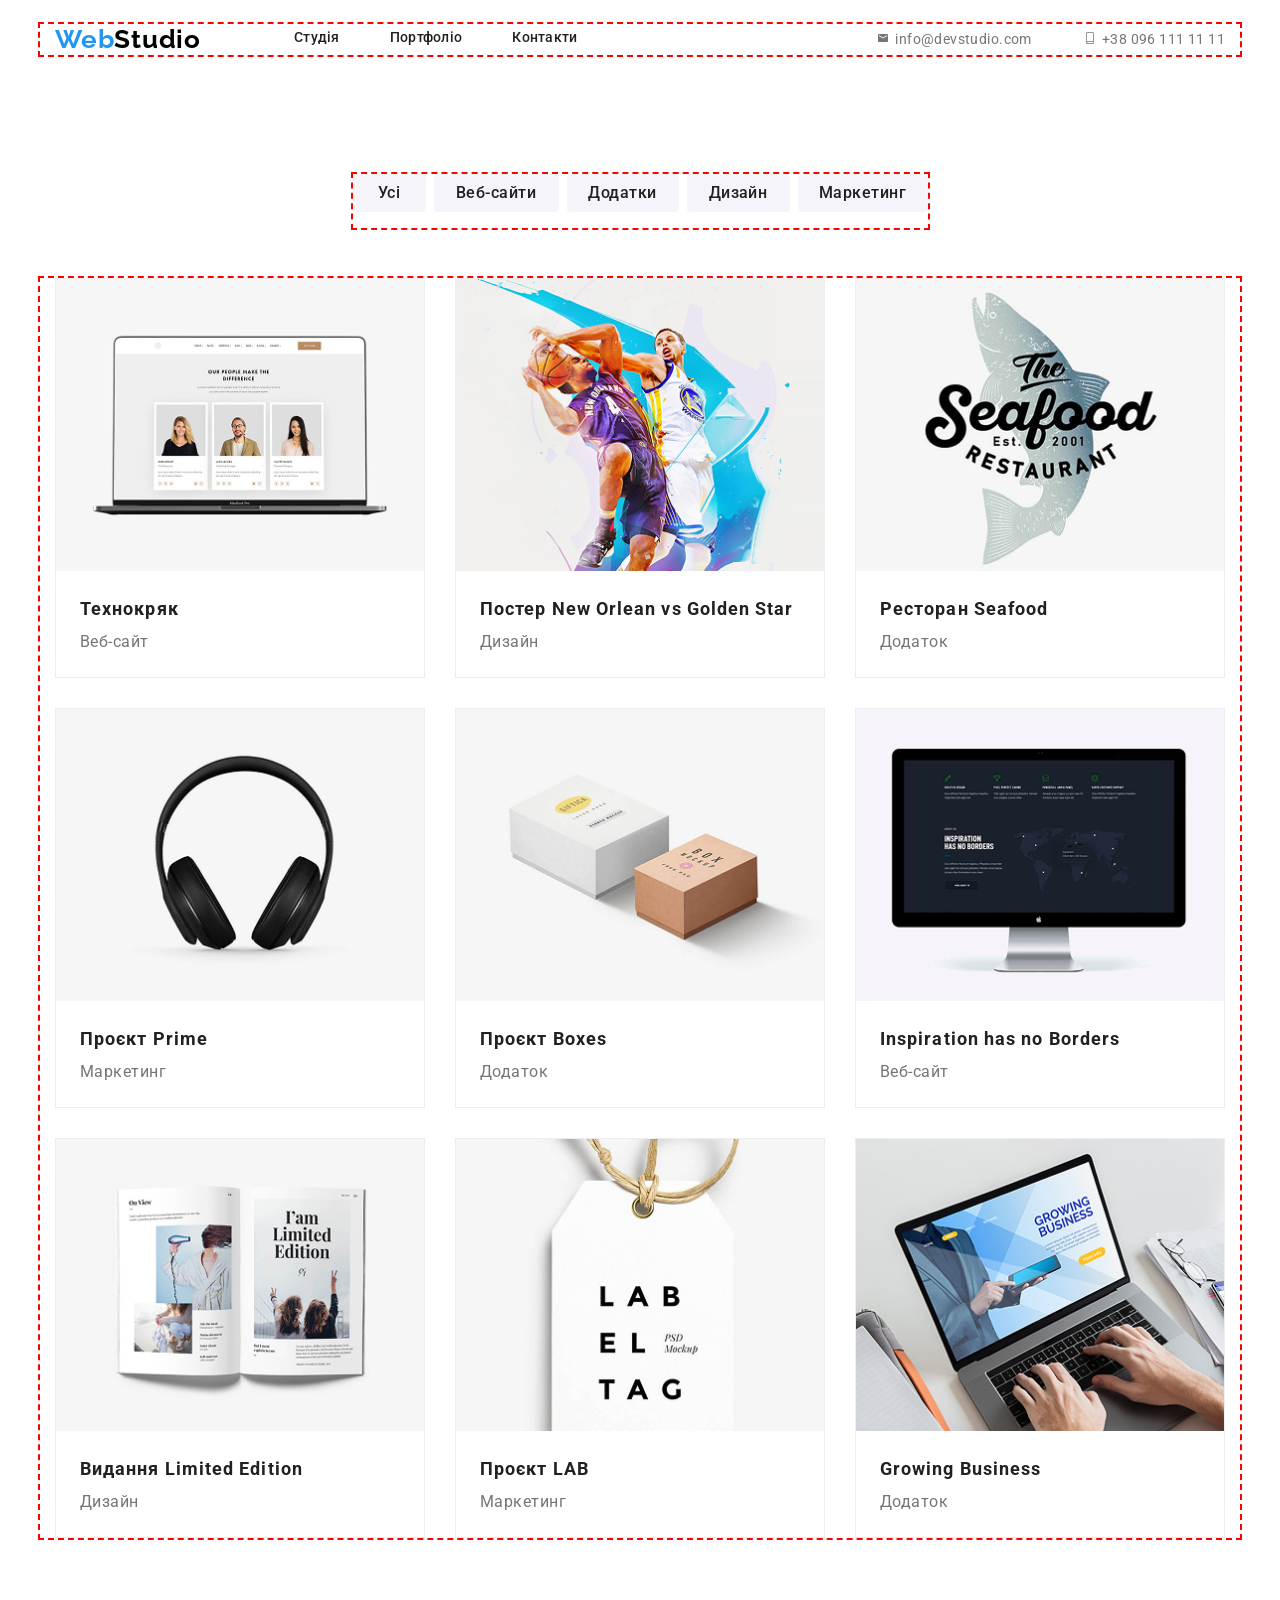
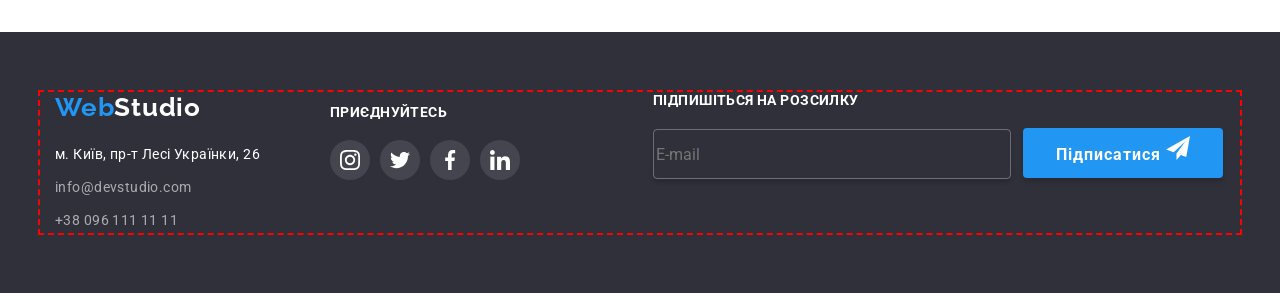
==== commit 5ff45b26: "mobile menu" ====
--- a/portfolio.html
+++ b/portfolio.html
@@ -65,6 +65,43 @@
             alt="Відкрити меню"
           />
         </button>
+        <div class="mobile-menu">
+  <nav class="mobile-menu-navigation">
+    <ul class="mobile-menu-list">
+      <li>
+        <a href="./index.html">Студія</a>
+      </li>
+      <li>
+        <a href="./portfolio.html">Портфоліо</a>
+      </li>
+      <li>
+        <a href="">Контакти</a>
+      </li>
+    </ul>
+  </nav>
+
+  <div class="mobile-menu-bottom">
+    <ul class="mobile-menu-contacts">
+      <li>
+        <a class="mobile-menu-tel" href="tel:+380961111111">
+          +38 096 111 11 11
+        </a>
+      </li>
+      <li>
+        <a class="mobile-menu-email" href="mailto:info@devstudio.com">
+          info@devstudio.com
+        </a>
+      </li>
+    </ul>
+
+    <ul class="mobile-menu-socials">
+      <li><a href="">Instagram</a></li>
+      <li><a href="">Twitter</a></li>
+      <li><a href="">Facebook</a></li>
+      <li><a href="">LinkedIn</a></li>
+    </ul>
+  </div>
+</div>
       </div>
     </header>
     <main>
@@ -345,5 +382,6 @@
         </div>
       </div>
     </footer>
+    <script src="./mobile-menu.js"></script>
   </body>
 </html>
--- a/Css/style.css
+++ b/Css/style.css
@@ -73,15 +73,18 @@
 fill: currentColor;
 
 }
+
 .header-contacts-link {
 
     color: #757575;
     text-decoration: none;
+    transition: 0.3s ease;
 }
 .header-contacts-link:hover,
 .header-contacts-link:focus {
     color: #2196F3;
 }
+
 .header-contacts-tel{
     width: 16.0px;
 height: 10.0px;
@@ -139,10 +142,159 @@
 .header-link:hover::after{
     opacity: 1;
 }
+ /* Мобільне меню  */
 .header-menu{
     width: 40.0px;
 height: 40.0px;
-
+background-color: #FFF;
+}
+
+
+
+.mobile-menu {
+  display: flex;
+  flex-direction: column;
+  justify-content: space-between;
+
+  position: fixed;
+  inset: 0;
+  z-index: 1000;
+
+  width: 100%;
+  height: 100vh;
+  height: 100dvh;
+
+  padding: 48px 40px;
+
+  background-color: #fff;
+
+  visibility: hidden;
+  opacity: 0;
+  pointer-events: none;
+
+  transition: opacity 250ms ease,
+              visibility 250ms ease;
+}
+
+.mobile-menu-list {
+  display: flex;
+  flex-direction: column;
+  gap: 32px;
+  list-style: none;
+}
+
+.mobile-menu-list a {
+color: #212121;
+font-family: Roboto;
+font-size: 40px;
+font-style: normal;
+font-weight: 500;
+line-height: normal;
+letter-spacing: 0.8px;
+
+}
+
+.mobile-menu-list a:hover,
+.mobile-menu-list a:focus {
+  color: #2196f3;
+}
+
+.mobile-menu-contacts {
+  display: flex;
+  flex-direction: column;
+  gap: 32px;
+  list-style: none;
+  margin-bottom: 64px;
+}
+
+.mobile-menu-tel {
+color: #2196F3;
+font-family: Roboto;
+font-size: 34px;
+font-style: normal;
+font-weight: 500;
+line-height: normal;
+letter-spacing: 0.68px;
+
+}
+
+.mobile-menu-email {
+color: #757575;
+font-family: Roboto;
+font-size: 24px;
+font-style: normal;
+font-weight: 500;
+line-height: normal;
+letter-spacing: 0.48px;
+
+}
+
+.mobile-menu-socials {
+  display: flex;
+  flex-wrap: wrap;
+  gap: 10px;
+  list-style: none;
+}
+
+.mobile-menu-socials li + li {
+  padding-left: 10px;
+  border-left: 1px solid rgba(33, 33, 33, 0.20);
+;
+}
+
+.mobile-menu-socials a {
+color: #2196F3;
+font-family: Roboto;
+font-size: 18px;
+font-style: normal;
+font-weight: 500;
+line-height: 22px;
+letter-spacing: 0.36px;
+
+}
+
+
+.header-menu {
+  position: relative;
+  z-index: 1001;
+  border: none;
+  padding: 0;
+  cursor: pointer;
+}
+
+.header-mobile{
+  display: block;
+  transition: 0.3s ease;
+}
+.header-mobile:hover,:focus{
+fill: #2196F3;
+
+}
+
+
+.header.is-open .mobile-menu {
+  visibility: visible;
+  opacity: 1;
+  pointer-events: auto;
+}
+
+
+
+body.no-scroll {
+  overflow: hidden;
+}
+
+
+
+@media (min-width: 768px) {
+  .mobile-menu {
+    display: none;
+  }
+}
+@media (min-width: 1200px) {
+  .mobile-menu {
+    display: none;
+  }
 }
 .hero{
 padding-top: 118px;
@@ -436,7 +588,7 @@
 }
 
 .client-item {
-    width: 210px;
+    width: 100%;
     height: 92px;
 
     display: flex;
@@ -532,6 +684,7 @@
     justify-content: center;
     flex-direction: row;
 gap: 8px;
+flex-wrap: wrap;
 }
 
 .fillters-button{
@@ -586,13 +739,16 @@
 border: 1px solid var(--portfolio-border);
 display: grid;
 transition: 0.3s ease;
+
 }
 .portfolio-item:hover{
     .over{
         opacity: 1;
+        transform: translateY(0);
     }
 box-shadow: 0 1px 1px 0 rgba(0, 0, 0, 0.12), 0 4px 4px 0 rgba(0, 0, 0, 0.06), 1px 4px 6px 0 rgba(0, 0, 0, 0.16);
 scale: 1.03;
+
 }
 .wrapper{
     position: relative;
@@ -618,6 +774,8 @@
     height: 100%;
     padding: 63px 24px;
     opacity: 0;
+  transform: translateY(100%);
+  transition: transform 300ms ease;
 }
 .portfolio-img{
 width: 100%;
@@ -698,7 +856,7 @@
     margin-right: 70px;
 }
 .footer-social {
-    margin-right: 93px;
+    margin-right: 133px;
 }
 .footer-social {
     padding-top: 12px;
@@ -810,7 +968,26 @@
 }
 
 
-
+@media (max-width:420px){
+    .footer-input{
+        width: 100%;
+    }
+    .portfolio-item{width: 100%;
+    }
+    .footer-box{
+    flex-wrap: wrap;
+    display: flex;
+    align-items: center;
+    justify-content: center;
+
+}
+.footer-contacts{
+    margin-right: 0;
+}
+.footer-social{
+    margin-right: 0;
+}
+}
 
 
 @media (min-width:480px) {
@@ -820,9 +997,43 @@
     .features-item{
         width: 450.0px;
     }
-}
-
-
+    
+}
+
+@media screen and (min-width: 421px) and (max-width: 768px)
+{
+    .portfolio-item{
+       width: 450px;
+    }
+    .footer-title{
+    margin: auto;
+}
+.footer-subscribe{
+    width: 450.0px;
+height: 156.0px;
+margin-top: 60px;
+}
+.footer-box{
+    flex-wrap: wrap;
+    display: flex;
+    align-items: center;
+    justify-content: center;
+
+}
+.footer-subscribe-title{
+    margin: auto;
+    margin-bottom: 20px;
+}
+.footer-button{
+    margin-top: 20px;
+}
+.footer-social{
+    margin-left: 95px;
+}
+.footer-contacts{
+    margin-right: 0px;
+}
+}
 
 @media (min-width:768px) {
     .container{
@@ -918,8 +1129,6 @@
 background-color: var(--text-white);    
 border: 1px solid var(--portfolio-border);
 }
-}
-
 .fillters{
     
 display: flex;
@@ -933,6 +1142,18 @@
 height: 54.0px;
 
 }
+.fillters-list{
+list-style: none;
+display: flex;
+    justify-content: center;
+    flex-direction: row;
+gap: 8px;
+flex-wrap: nowrap;
+}
+
+}
+
+
 @media screen and (min-width: 768px) and (max-width: 1200px) {
     .header-contacts {
         display: flex;
@@ -940,7 +1161,33 @@
 gap: 8px;
 flex-direction: column;
     }
-}
+    .footer-title{
+    margin: auto;
+}
+.footer-subscribe{
+    width: 450.0px;
+height: 156.0px;
+margin-top: 60px;
+}
+.footer-box{
+    flex-wrap: wrap;
+    display: flex;
+    align-items: baseline;
+    justify-content: center;
+
+}
+.footer-subscribe-title{
+    margin: auto;
+    margin-bottom: 20px;
+}
+.footer-button{
+    margin-top: 20px;
+}
+.footer-social{
+    margin-left: 95px;
+}
+}
+
 
 @media (min-width:1200px) {
     .container{
@@ -1073,6 +1320,7 @@
 
 }
 .portfolio-item{
+
 background-color: var(--text-white);    
 border: 1px solid var(--portfolio-border);
 }
@@ -1081,4 +1329,12 @@
 gap: 30px;
 grid-template-columns: repeat(3, 1fr);
 }
-}
+.fillters-list{
+list-style: none;
+display: flex;
+    justify-content: center;
+    flex-direction: row;
+gap: 8px;
+flex-wrap: nowrap;
+}
+}
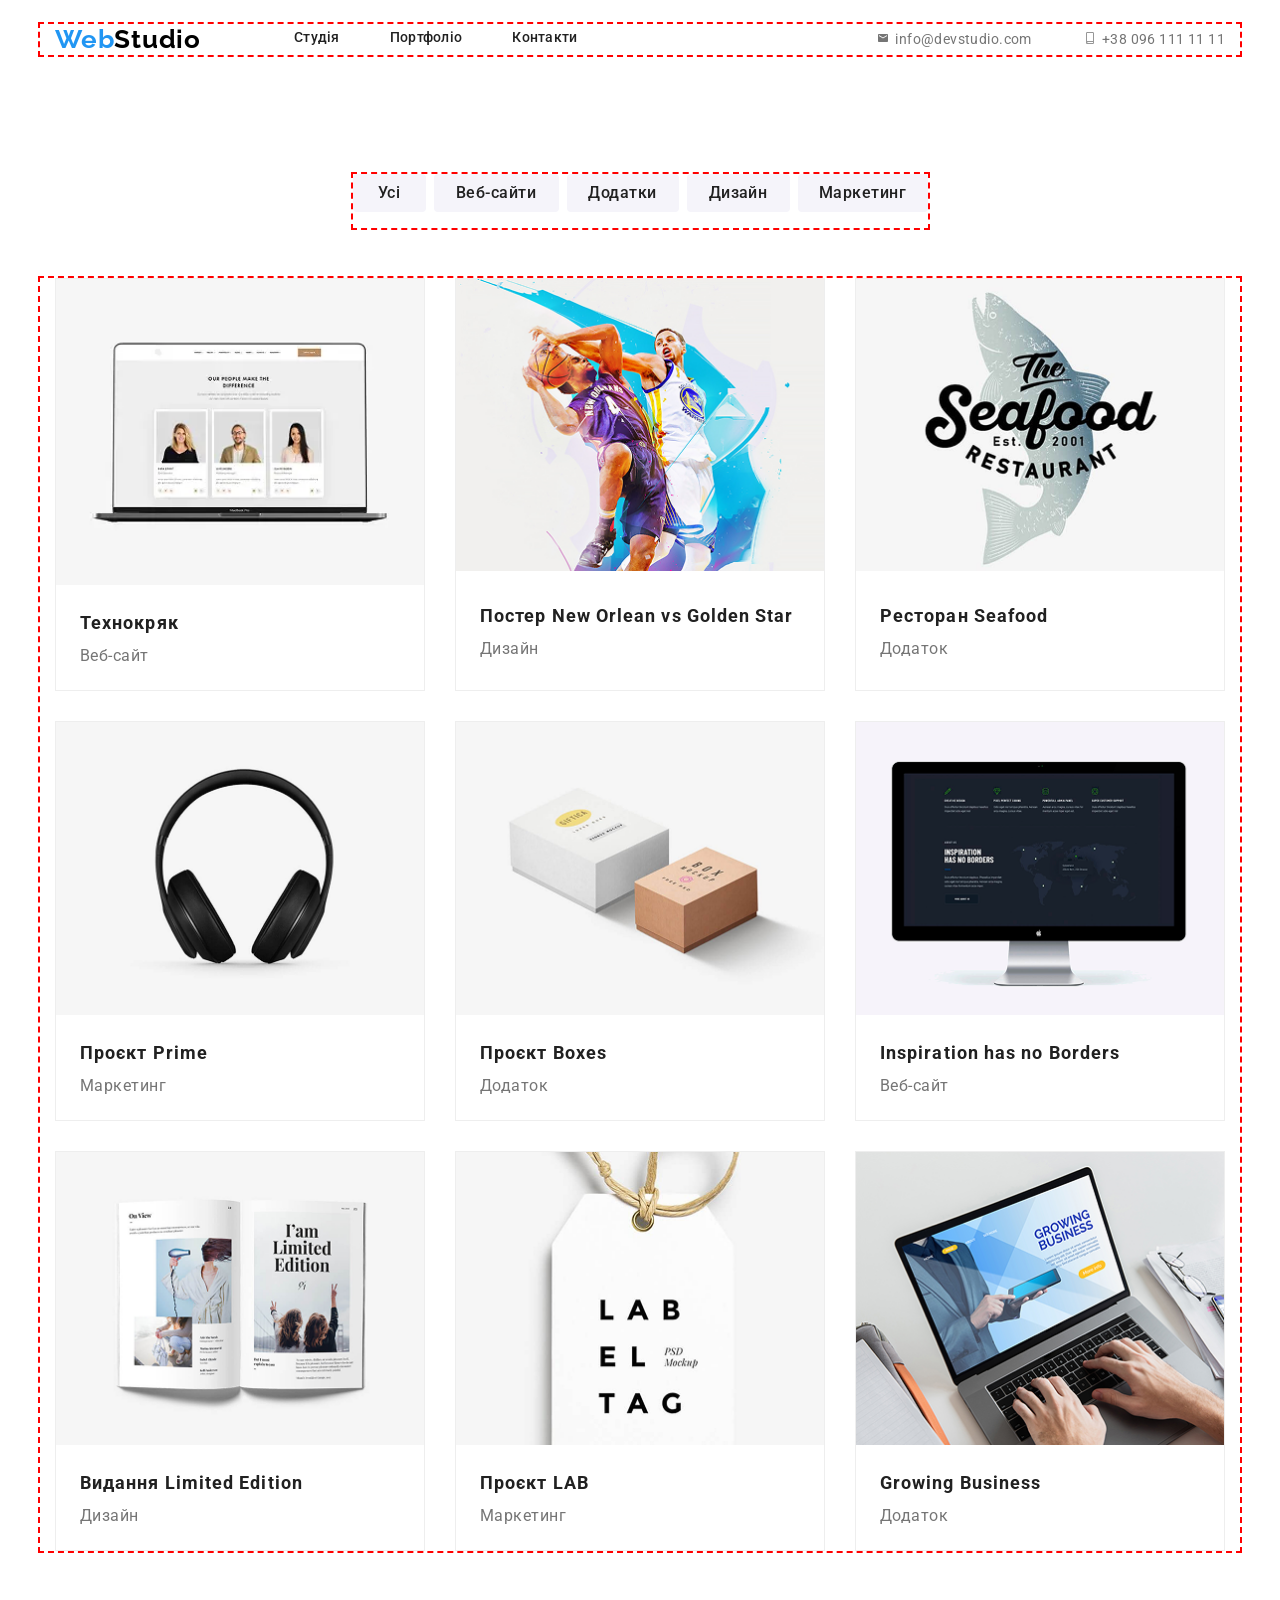
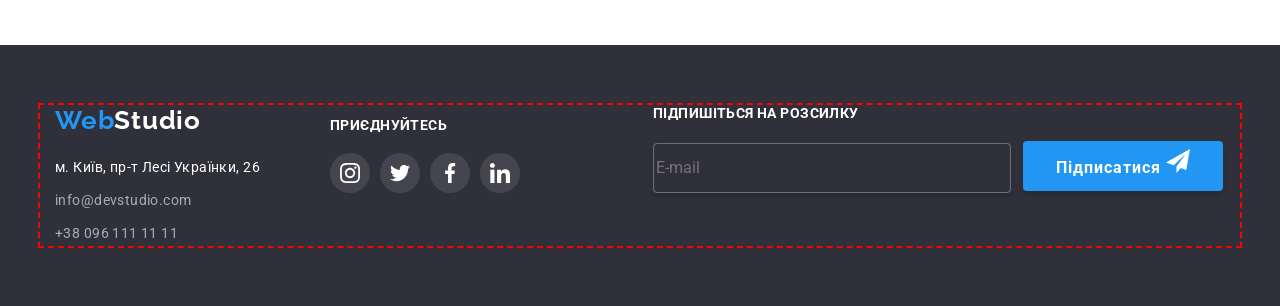
==== commit 7bc7b753: "main and 1 portfolio" ====
--- a/portfolio.html
+++ b/portfolio.html
@@ -131,11 +131,34 @@
           <ul class="portfolio-list">
             <li class="portfolio-item">
               <div class="wrapper">
+                <picture>
+                <source
+                  media="(max-width: 767px)"
+                  srcset="
+                    ./mobile-img/imgtec-mobile@1x.webp 1x,
+                    ./mobile-img/imgtec-mobile@2x.webp 2x
+                  "
+                />
+                <source
+                  media="(min-width: 768px)"
+                  srcset="
+                    ./tablet-img/imgtec-tablet@1x.webp 1x,
+                    ./tablet-img/imgtec-tablet@2x.webp 2x
+                  "
+                />
+                <source
+                  media="(min-width: 1200px)"
+                  srcset="
+                    ./desktop-img/imgtec-desktop@1x.webp 1x,
+                    ./desktop-img/imgtec-desktop@2x.webp 2x
+                  "
+                />
                 <img
                   class="portfolio-img"
                   src="./Images/Технокряк.png"
                   alt=""
                 />
+                </picture>
                 <p class="over">
                   Ресурс пропонує комплексні пропозиції з різним рівнем
                   функціоналу та сервісів. Все це дозволить відвідувачу отримати
@@ -149,11 +172,13 @@
             </li>
             <li class="portfolio-item">
               <div class="wrapper">
+                
                 <img
                   class="portfolio-img"
                   src="./Images/NewOrlean.png"
                   alt=""
                 />
+
                 <p class="over">
                   Ресурс пропонує комплексні пропозиції з різним рівнем
                   функціоналу та сервісів. Все це дозволить відвідувачу отримати
--- a/Css/style.css
+++ b/Css/style.css
@@ -299,20 +299,26 @@
 .hero{
 padding-top: 118px;
 padding-bottom: 118px;
-    background:linear-gradient(  rgba(47, 48, 58, 0.40),  rgba(47, 48, 58, 0.40)),
-    url(./Img.png);
-
+    background-image:linear-gradient(  rgba(47, 48, 58, 0.40),  rgba(47, 48, 58, 0.40)),
+    url(../mobile-img/Header\ imgherobg-mobile@1x.webp);
     background-position: center;
     background-size: cover;
     background-repeat: no-repeat;
-background-repeat: no-repeat;
-    background-size: cover;
-    background-position: center;
   display: flex;
   align-items: center;
   justify-content: center;
 text-align: center;
 gap: 30px;
+}
+
+@media (min-device-pixel-ratio: 2),
+       (-webkit-min-device-pixel-ratio: 2),
+       (min-resolution: 192dpi),
+       (min-resolution: 2dppx) {
+  .hero{
+       background-image:linear-gradient(  rgba(47, 48, 58, 0.40),  rgba(47, 48, 58, 0.40)),
+    url(../mobile-img/Header\ imgherobg-mobile@2x.webp);
+  }
 }
 .hero-title{
     flex-shrink: 0;
@@ -1057,8 +1063,8 @@
 .hero{
 padding-top: 118px;
 padding-bottom: 118px;
-background:linear-gradient(  rgba(47, 48, 58, 0.40),  rgba(47, 48, 58, 0.40)),
-    url(./Img.png);
+    background:linear-gradient(  rgba(47, 48, 58, 0.40),  rgba(47, 48, 58, 0.40)),
+    url(../tablet-img/Header\ imgherobg-tablet@1x.webp);
 background-repeat: no-repeat;
     background-size: cover;
     background-position: center;
@@ -1068,6 +1074,15 @@
   justify-content: center;
 text-align: center;
 gap: 30px;
+}
+@media (min-device-pixel-ratio: 2),
+       (-webkit-min-device-pixel-ratio: 2),
+       (min-resolution: 192dpi),
+       (min-resolution: 2dppx) {
+  .hero{
+       background-image:linear-gradient(  rgba(47, 48, 58, 0.40),  rgba(47, 48, 58, 0.40)),
+    url(../tablet-img/Header\ imgherobg-tablet@2x.webp);
+  }
 }
 .hero-title{
     width: 360.0px;
@@ -1218,19 +1233,12 @@
 gap: 50px;
 
     }
-    @media (min-device-pixel-ratio: 2),
-       (-webkit-min-device-pixel-ratio: 2),
-       (min-resolution: 192dpi),
-       (min-resolution: 2dppx) {
-  .hero {
-    background-image: url('./desktop-img/Imghero-desktop@1x.webp');
-  }
-}
+   
     .hero{
 padding-top: 200px;
 padding-bottom: 200px;
-background:linear-gradient(  rgba(47, 48, 58, 0.40),  rgba(47, 48, 58, 0.40)),
-    url(./Img.png);
+    background:linear-gradient(  rgba(47, 48, 58, 0.40),  rgba(47, 48, 58, 0.40)),
+    url(../desktop-img/Imgherobg-desktop@1x.webp);
 background-repeat: no-repeat;
     background-size: cover;
     background-position: center;
@@ -1240,6 +1248,15 @@
 text-align: center;
 gap: 30px;
 }
+@media (min-device-pixel-ratio: 2),
+       (-webkit-min-device-pixel-ratio: 2),
+       (min-resolution: 192dpi),
+       (min-resolution: 2dppx) {
+  .hero{
+       background-image:linear-gradient(  rgba(47, 48, 58, 0.40),  rgba(47, 48, 58, 0.40)),
+    url(../desktop-img/Imgherobg-desktop@2x.webp);
+  }
+}
     .hero-title{
         width: 696.0px;
 height: 120.0px;
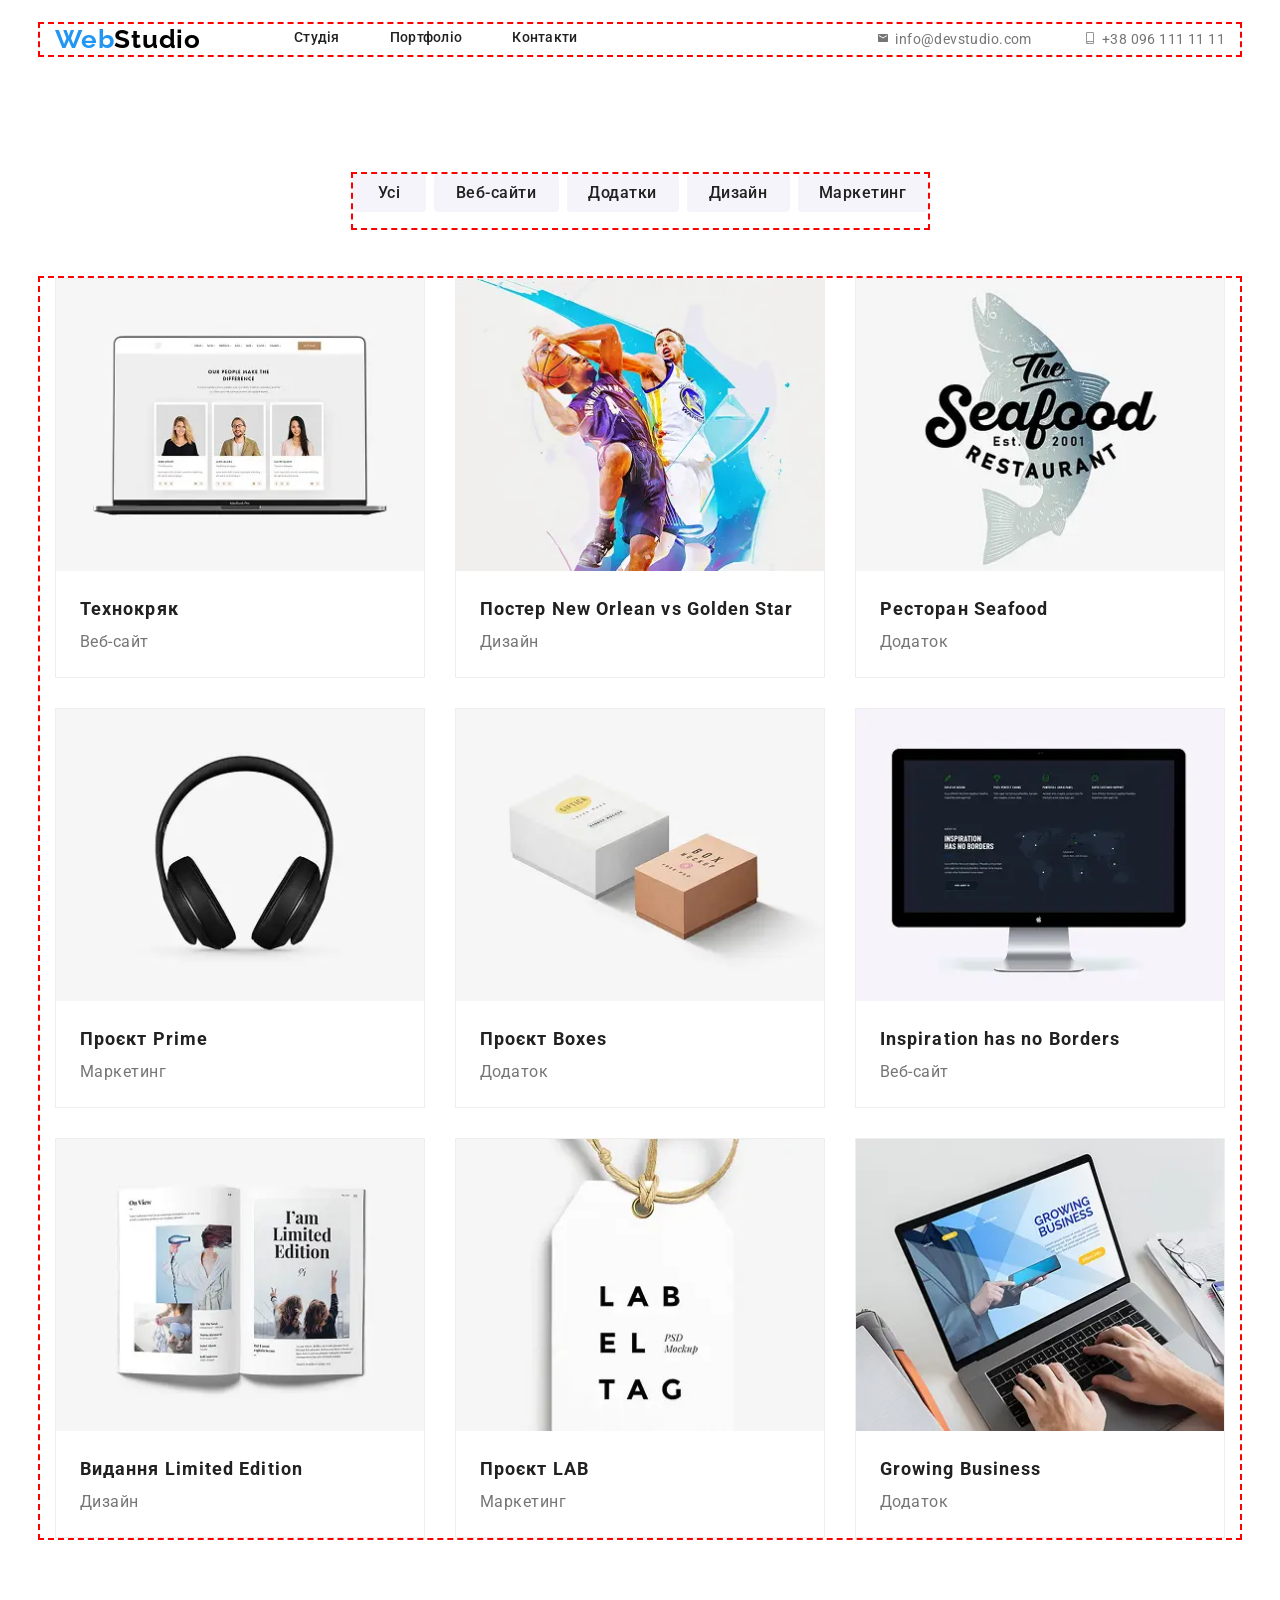
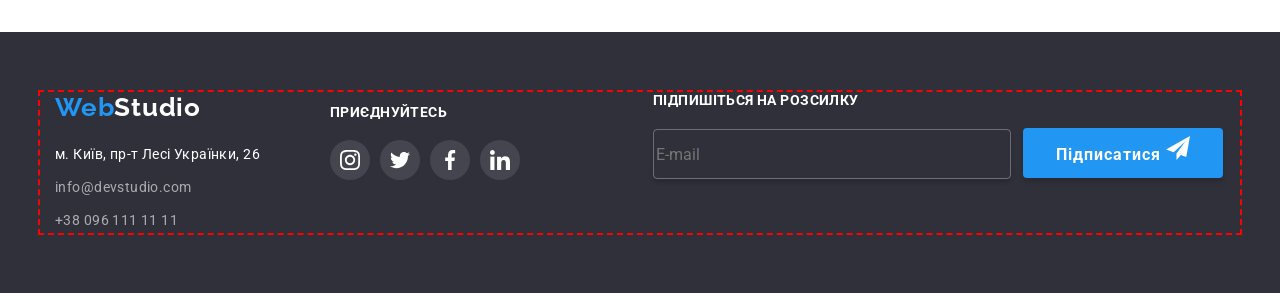
==== commit 01132774: "retina" ====
--- a/portfolio.html
+++ b/portfolio.html
@@ -140,7 +140,7 @@
                   "
                 />
                 <source
-                  media="(min-width: 768px)"
+                  media="(max-width:1199px)"
                   srcset="
                     ./tablet-img/imgtec-tablet@1x.webp 1x,
                     ./tablet-img/imgtec-tablet@2x.webp 2x
@@ -172,13 +172,34 @@
             </li>
             <li class="portfolio-item">
               <div class="wrapper">
-                
+                <picture>
+                <source
+                  media="(max-width: 767px)"
+                  srcset="
+                    ./mobile-img/imgpost-mobile@1x.webp 1x,
+                    ./mobile-img/imgpost-mobile@2x.webp 2x
+                  "
+                />
+                <source
+                  media="(max-width:1199px)"
+                  srcset="
+                    ./tablet-img/imgpost-tablet@1x.webp 1x,
+                    ./tablet-img/imgpost-tablet@2x.webp 2x
+                  "
+                />
+                <source
+                  media="(min-width: 1200px)"
+                  srcset="
+                    ./desktop-img/imgpost-desktop@1x.webp 1x,
+                    ./desktop-img/imgpost-desktop@2x.webp 2x
+                  "
+                />
                 <img
                   class="portfolio-img"
                   src="./Images/NewOrlean.png"
                   alt=""
                 />
-
+                </picture>
                 <p class="over">
                   Ресурс пропонує комплексні пропозиції з різним рівнем
                   функціоналу та сервісів. Все це дозволить відвідувачу отримати
@@ -194,11 +215,34 @@
             </li>
             <li class="portfolio-item">
               <div class="wrapper">
+                <picture>
+                <source
+                  media="(max-width: 767px)"
+                  srcset="
+                    ./mobile-img/imgrest-mobile@1x.webp 1x,
+                    ./mobile-img/imgrest-mobile@2x.webp 2x
+                  "
+                />
+                <source
+                  media="(max-width:1199px)"
+                  srcset="
+                    ./tablet-img/imgrest-tablet@1x.webp 1x,
+                    ./tablet-img/imgrest-tablet@2x.webp 2x
+                  "
+                />
+                <source
+                  media="(min-width: 1200px)"
+                  srcset="
+                    ./desktop-img/imgrest-desktop@1x.webp 1x,
+                    ./desktop-img/imgrest-desktop@2x.webp 2x
+                  "
+                />
                 <img
                   class="portfolio-img"
                   src="./Images/SeafoodRestaurant.png"
                   alt=""
                 />
+                </picture>
                 <p class="over">
                   Ресурс пропонує комплексні пропозиції з різним рівнем
                   функціоналу та сервісів. Все це дозволить відвідувачу отримати
@@ -212,11 +256,34 @@
             </li>
             <li class="portfolio-item">
               <div class="wrapper">
+                <picture>
+                <source
+                  media="(max-width: 767px)"
+                  srcset="
+                    ./mobile-img/imgprime-mobile@1x.webp 1x,
+                    ./mobile-img/imgprime-mobile@2x.webp 2x
+                  "
+                />
+                <source
+                  media="(max-width:1199px)"
+                  srcset="
+                    ./tablet-img/imgprime-tablet@1x.webp 1x,
+                    ./tablet-img/imgprime-tablet@2x.webp 2x
+                  "
+                />
+                <source
+                  media="(min-width: 1200px)"
+                  srcset="
+                    ./desktop-img/imgprime-desktop@1x.webp 1x,
+                    ./desktop-img/imgprime-desktop@2x.webp 2x
+                  "
+                />
                 <img
                   class="portfolio-img"
                   src="./Images/ПроєктPrime.png"
                   alt=""
                 />
+                </picture>
                 <p class="over">
                   Ресурс пропонує комплексні пропозиції з різним рівнем
                   функціоналу та сервісів. Все це дозволить відвідувачу отримати
@@ -230,11 +297,34 @@
             </li>
             <li class="portfolio-item">
               <div class="wrapper">
+                <picture>
+                <source
+                  media="(max-width: 767px)"
+                  srcset="
+                    ./mobile-img/imgbox-mobile@1x.webp 1x,
+                    ./mobile-img/imgbox-mobile@2x.webp 2x
+                  "
+                />
+                <source
+                  media="(max-width:1199px)"
+                  srcset="
+                    ./tablet-img/imgbox-tablet@1x.webp 1x,
+                    ./tablet-img/imgbox-tablet@2x.webp 2x
+                  "
+                />
+                <source
+                  media="(min-width: 1200px)"
+                  srcset="
+                    ./desktop-img/imgbox-desktop@1x.webp 1x,
+                    ./desktop-img/imgbox-desktop@2x.webp 2x
+                  "
+                />
                 <img
                   class="portfolio-img"
                   src="./Images/Проєктboxes.png"
                   alt=""
                 />
+                </picture>
                 <p class="over">
                   Ресурс пропонує комплексні пропозиції з різним рівнем
                   функціоналу та сервісів. Все це дозволить відвідувачу отримати
@@ -248,11 +338,34 @@
             </li>
             <li class="portfolio-item">
               <div class="wrapper">
+                <picture>
+                <source
+                  media="(max-width: 767px)"
+                  srcset="
+                    ./mobile-img/imginsp-mobile@1x.webp 1x,
+                    ./mobile-img/imginsp-mobile@2x.webp 2x
+                  "
+                />
+                <source
+                  media="(max-width:1199px)"
+                  srcset="
+                    ./tablet-img/imginsp-tablet@1x.webp 1x,
+                    ./tablet-img/imginsp-tablet@2x.webp 2x
+                  "
+                />
+                <source
+                  media="(min-width: 1200px)"
+                  srcset="
+                    ./desktop-img/imginsp-desktop@1x.webp 1x,
+                    ./desktop-img/imginsp-desktop@2x.webp 2x
+                  "
+                />
                 <img
                   class="portfolio-img"
                   src="./Images/InspirationHasNoBorders.png"
                   alt=""
                 />
+                </picture>
                 <p class="over">
                   Ресурс пропонує комплексні пропозиції з різним рівнем
                   функціоналу та сервісів. Все це дозволить відвідувачу отримати
@@ -266,11 +379,34 @@
             </li>
             <li class="portfolio-item">
               <div class="wrapper">
+                <picture>
+                <source
+                  media="(max-width: 767px)"
+                  srcset="
+                    ./mobile-img/imglim-mobile@1x.webp 1x,
+                    ./mobile-img/imglim-mobile@2x.webp 2x
+                  "
+                />
+                <source
+                  media="(max-width:1199px)"
+                  srcset="
+                    ./tablet-img/imglim-tablet@1x.webp 1x,
+                    ./tablet-img/imglim-tablet@2x.webp 2x
+                  "
+                />
+                <source
+                  media="(min-width: 1200px)"
+                  srcset="
+                    ./desktop-img/imglim-desktop@1x.webp 1x,
+                    ./desktop-img/imglim-desktop@2x.webp 2x
+                  "
+                />
                 <img
                   class="portfolio-img"
                   src="./Images/ВиданняLimitedEdition.png"
                   alt=""
                 />
+                </picture>
                 <p class="over">
                   Ресурс пропонує комплексні пропозиції з різним рівнем
                   функціоналу та сервісів. Все це дозволить відвідувачу отримати
@@ -284,11 +420,34 @@
             </li>
             <li class="portfolio-item">
               <div class="wrapper">
+                <picture>
+                <source
+                  media="(max-width: 767px)"
+                  srcset="
+                    ./mobile-img/imglab-mobile@1x.webp 1x,
+                    ./mobile-img/imglab-mobile@2x.webp 2x
+                  "
+                />
+                <source
+                  media="(max-width:1199px)"
+                  srcset="
+                    ./tablet-img/imglab-tablet@1x.webp 1x,
+                    ./tablet-img/imglab-tablet@2x.webp 2x
+                  "
+                />
+                <source
+                  media="(min-width: 1200px)"
+                  srcset="
+                    ./desktop-img/imglab-desktop@1x.webp 1x,
+                    ./desktop-img/imglab-desktop@2x.webp 2x
+                  "
+                />
                 <img
                   class="portfolio-img"
                   src="./Images/ПроєктLab.png"
                   alt=""
                 />
+                </picture>
                 <p class="over">
                   Ресурс пропонує комплексні пропозиції з різним рівнем
                   функціоналу та сервісів. Все це дозволить відвідувачу отримати
@@ -302,11 +461,34 @@
             </li>
             <li class="portfolio-item">
               <div class="wrapper">
+                <picture>
+                <source
+                  media="(max-width: 767px)"
+                  srcset="
+                    ./mobile-img/imggrow-mobile@1x.webp 1x,
+                    ./mobile-img/imggrow-mobile@2x.webp 2x
+                  "
+                />
+                <source
+                  media="( max-width:1199px)"
+                  srcset="
+                    ./tablet-img/imggrow-tablet@1x.webp 1x,
+                    ./tablet-img/imggrow-tablet@2x.webp 2x
+                  "
+                />
+                <source
+                  media="(min-width: 1200px)"
+                  srcset="
+                    ./desktop-img/imggrow-desktop@1x.webp 1x,
+                    ./desktop-img/imggrow-desktop@2x.webp 2x
+                  "
+                />
                 <img
                   class="portfolio-img"
                   src="./Images/GrowingBusiness.png"
                   alt=""
                 />
+                </picture>
                 <p class="over">
                   Ресурс пропонує комплексні пропозиції з різним рівнем
                   функціоналу та сервісів. Все це дозволить відвідувачу отримати
